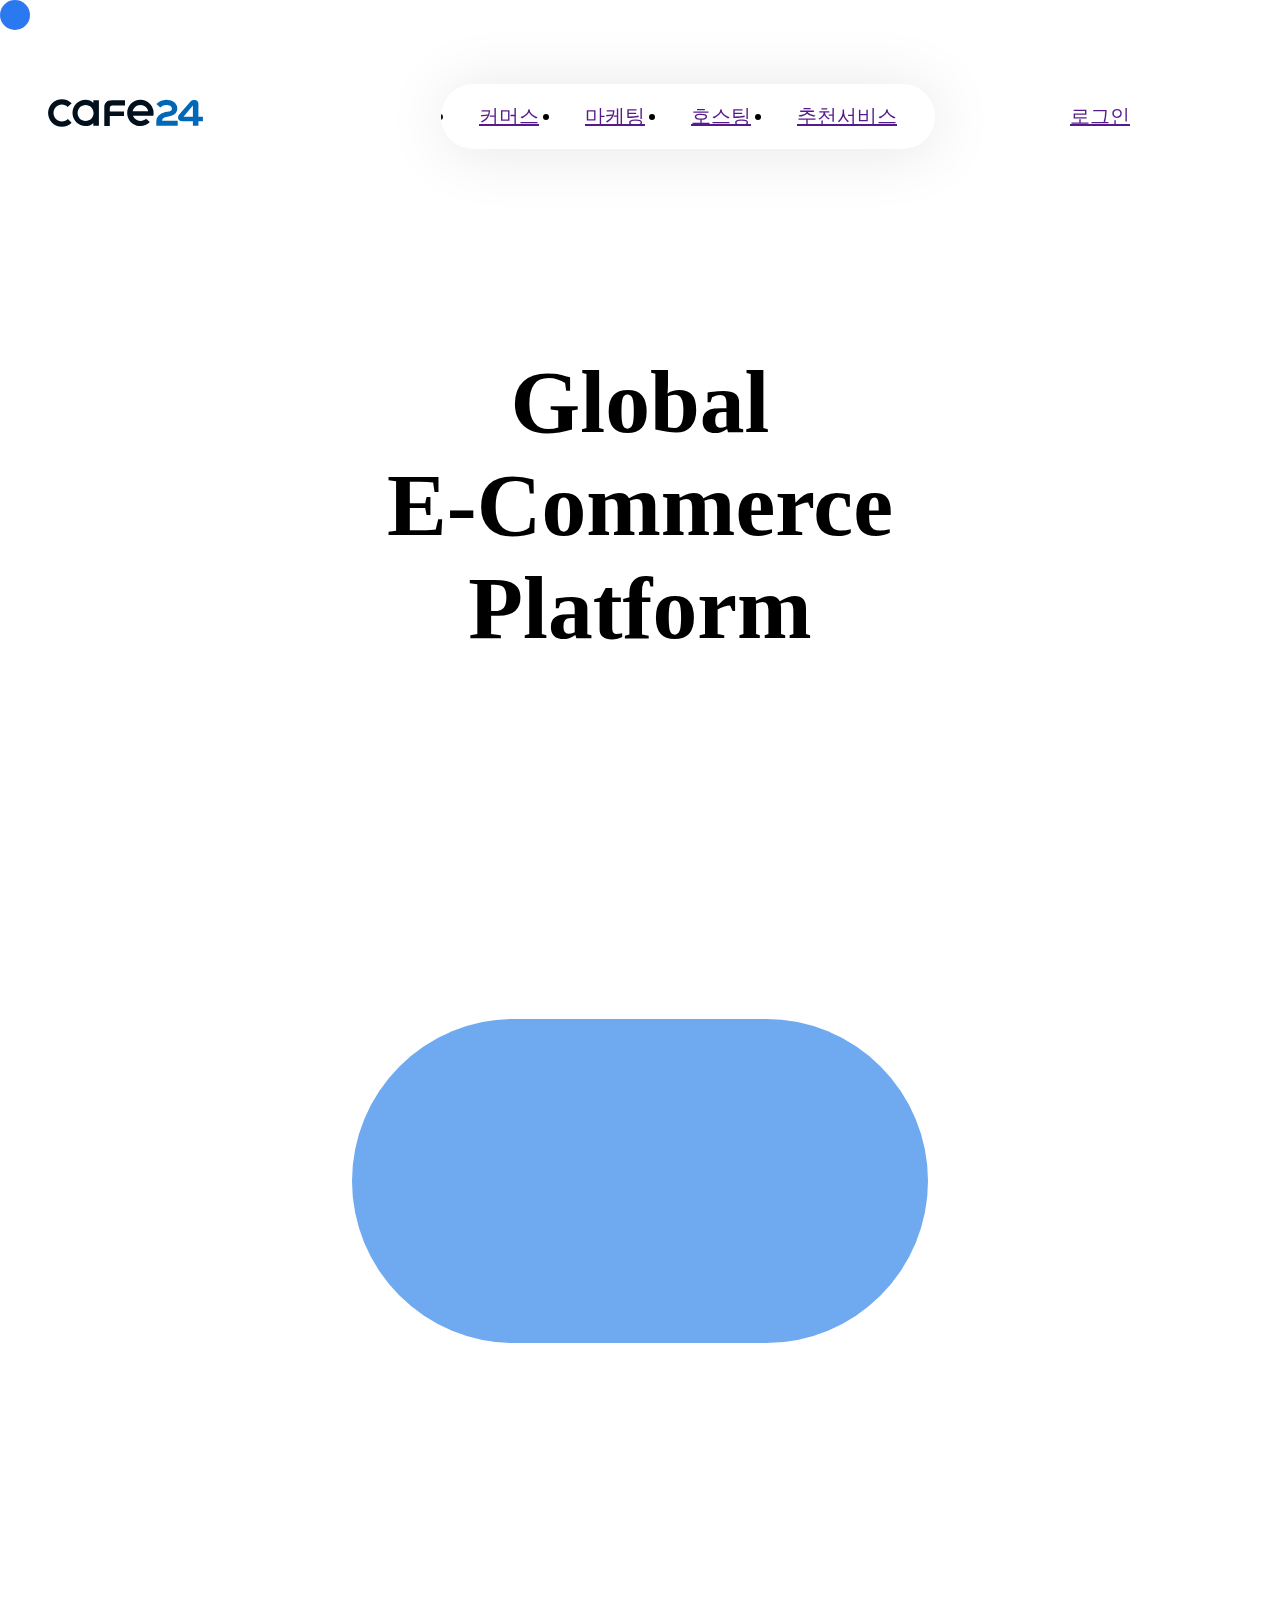
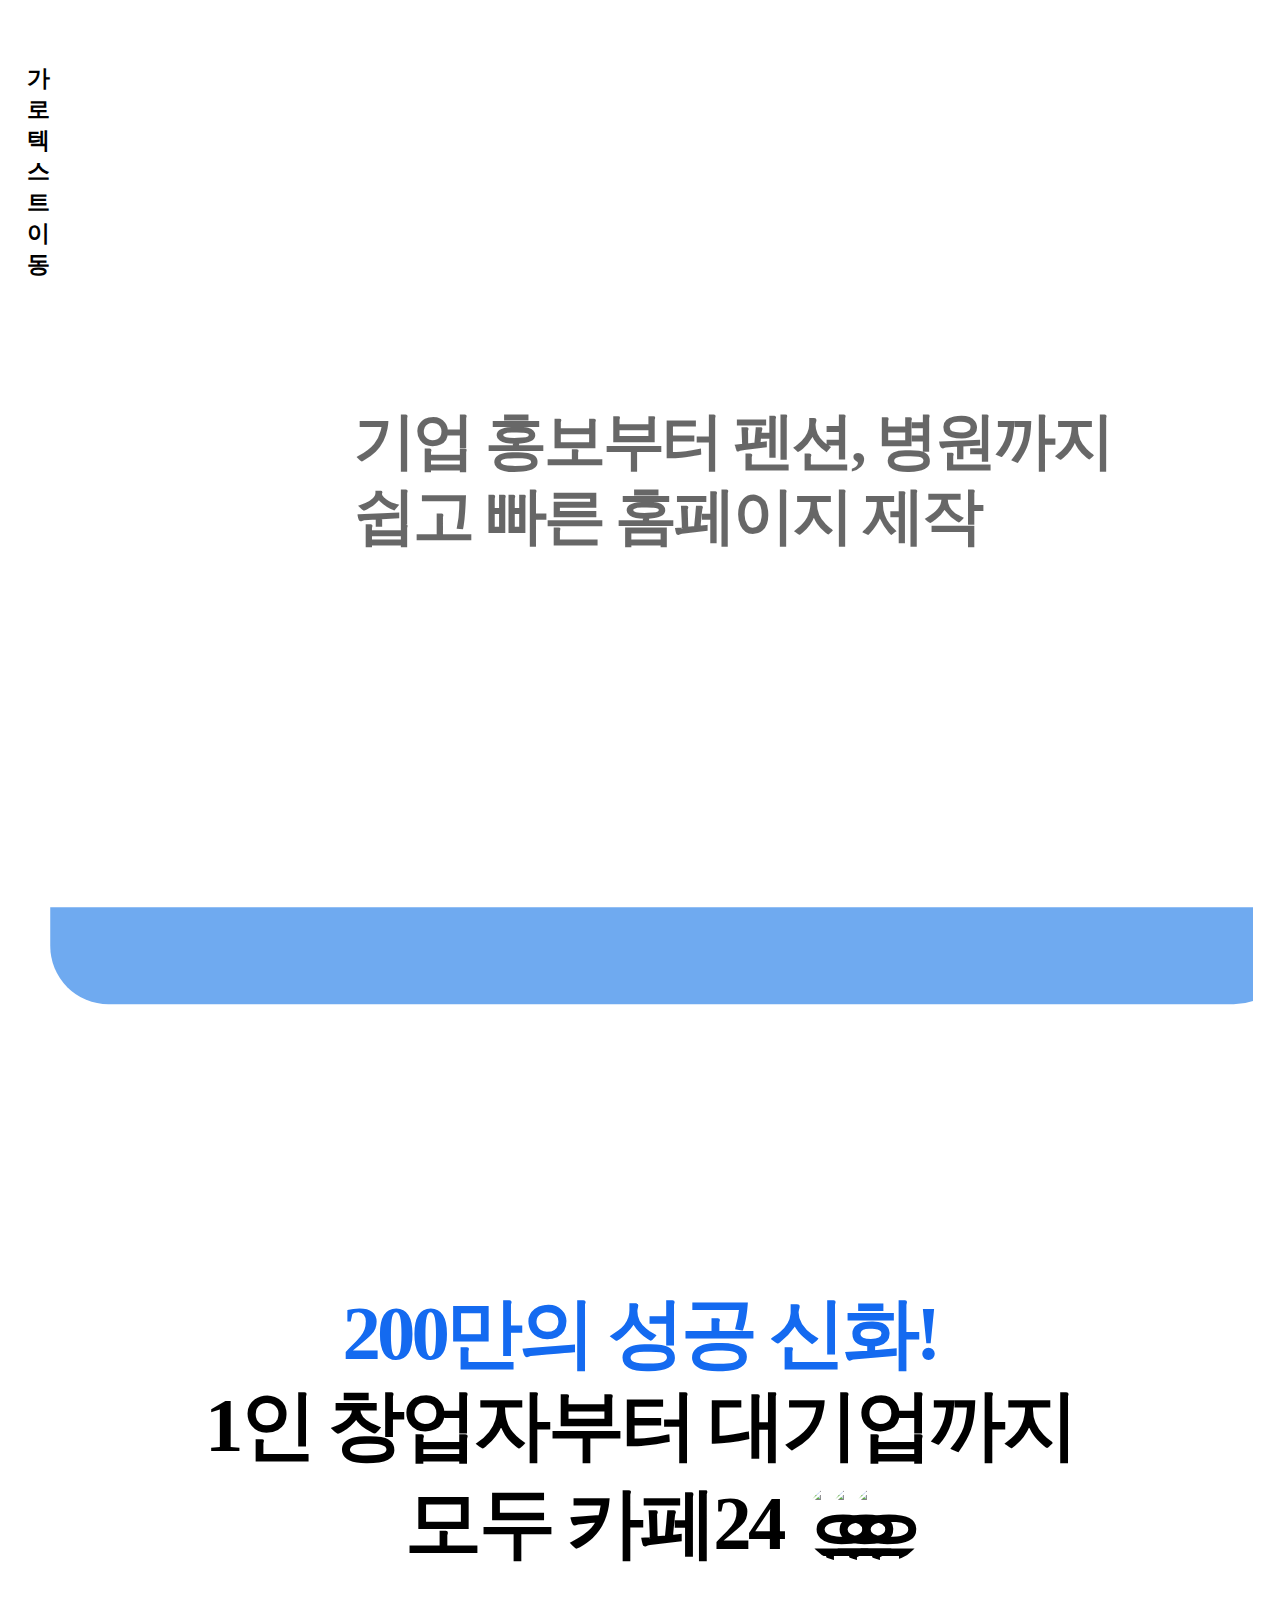
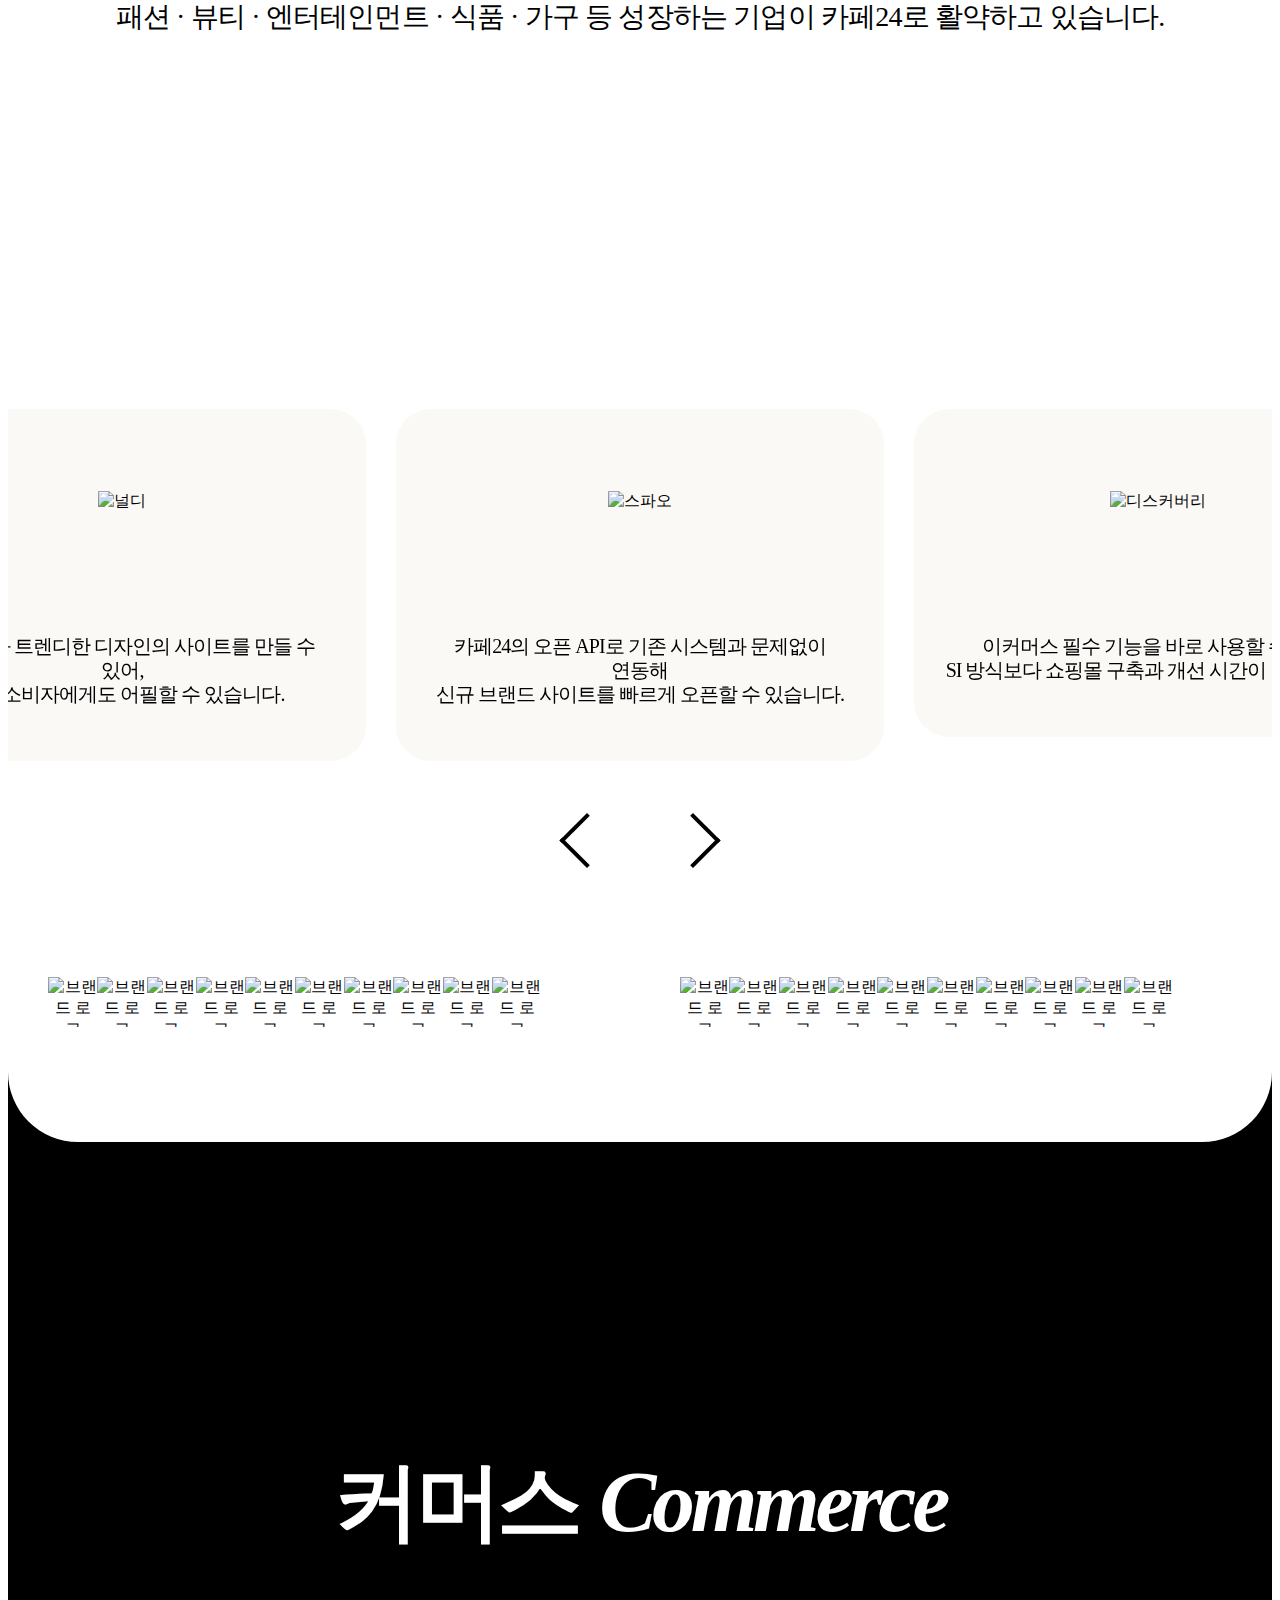
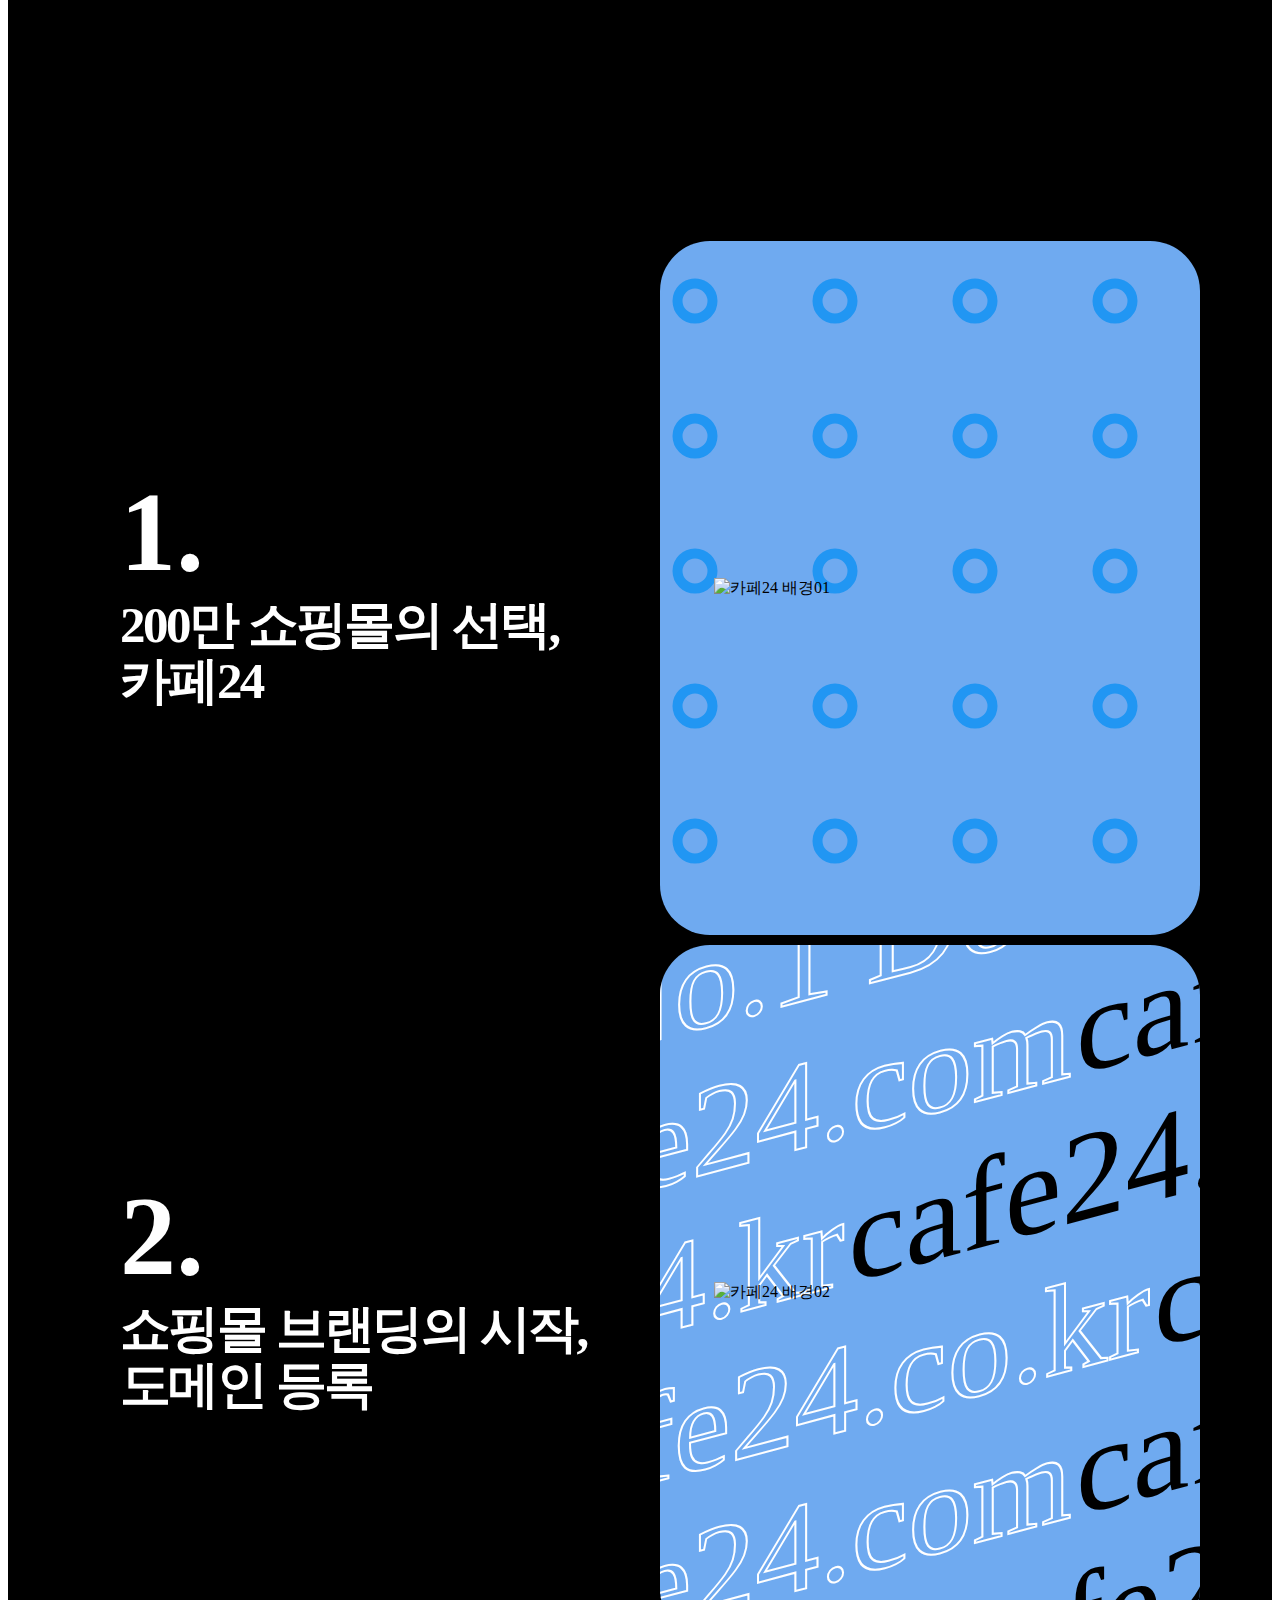
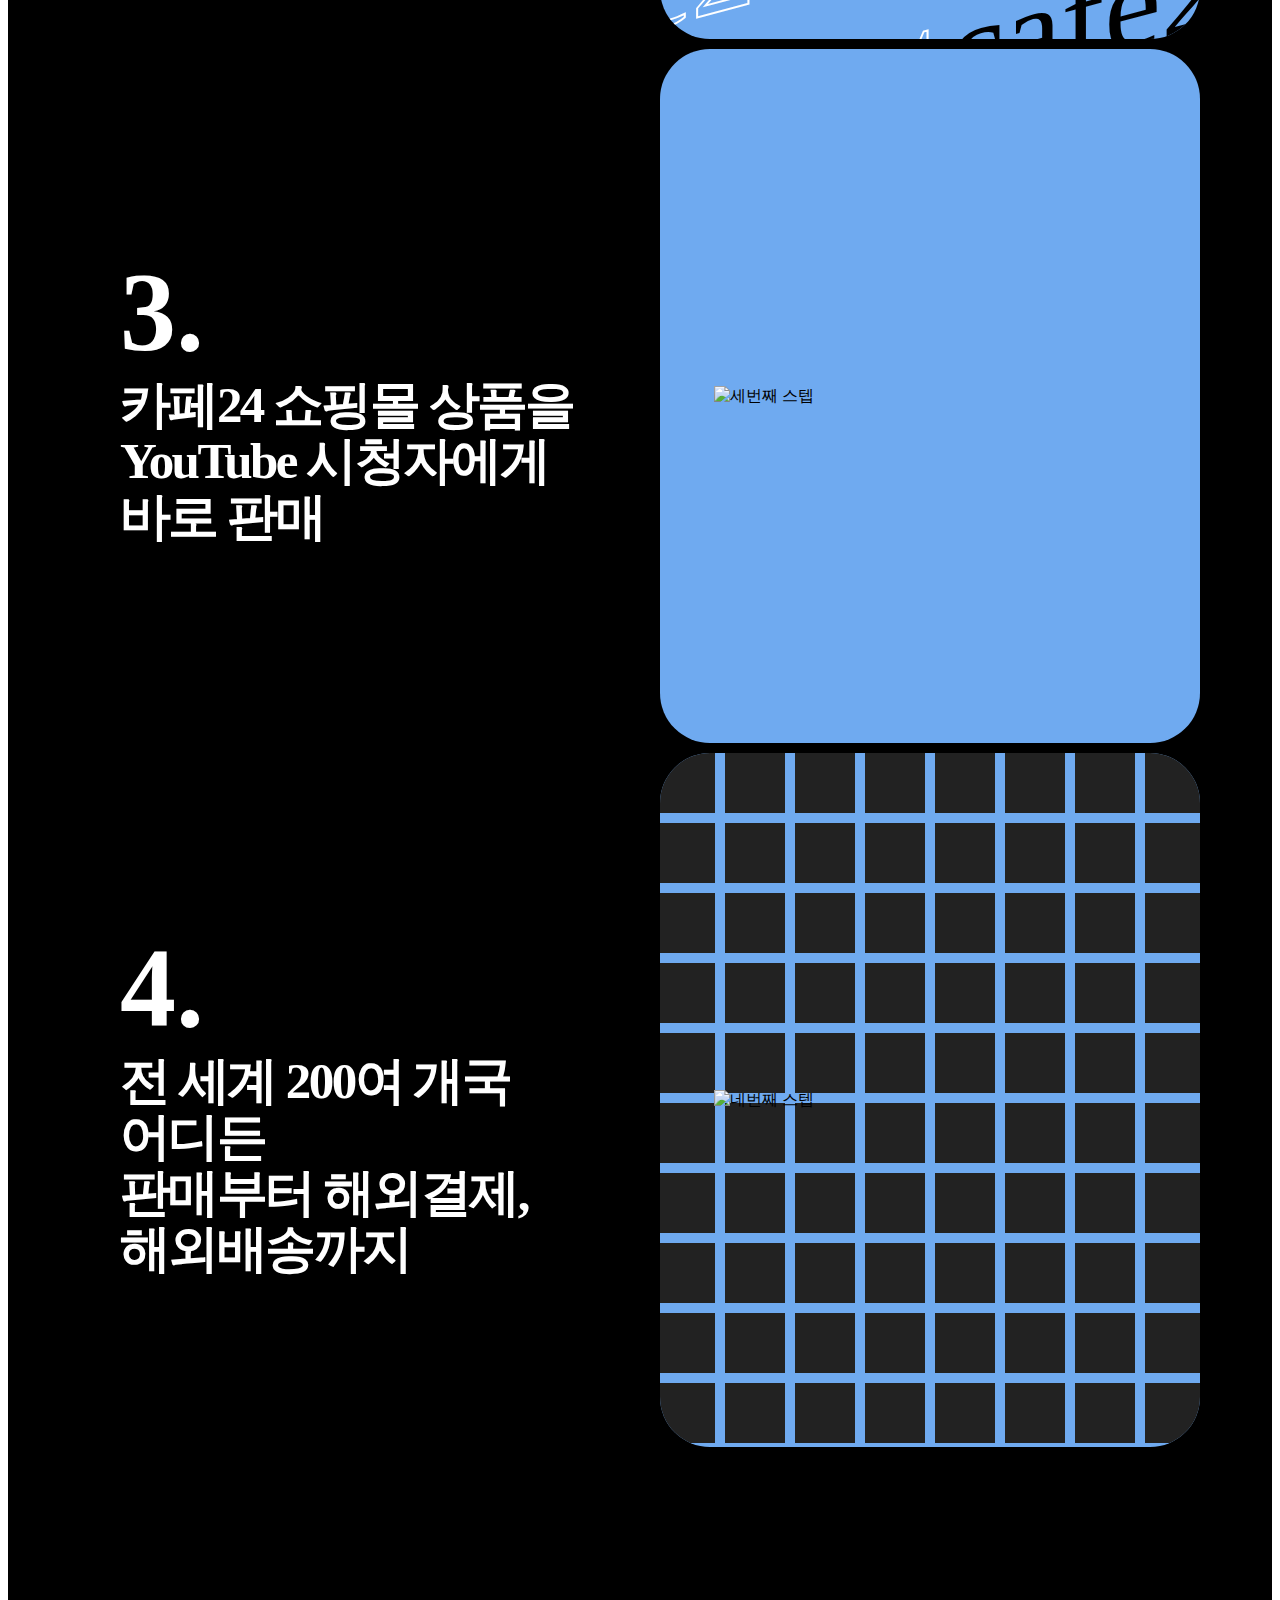
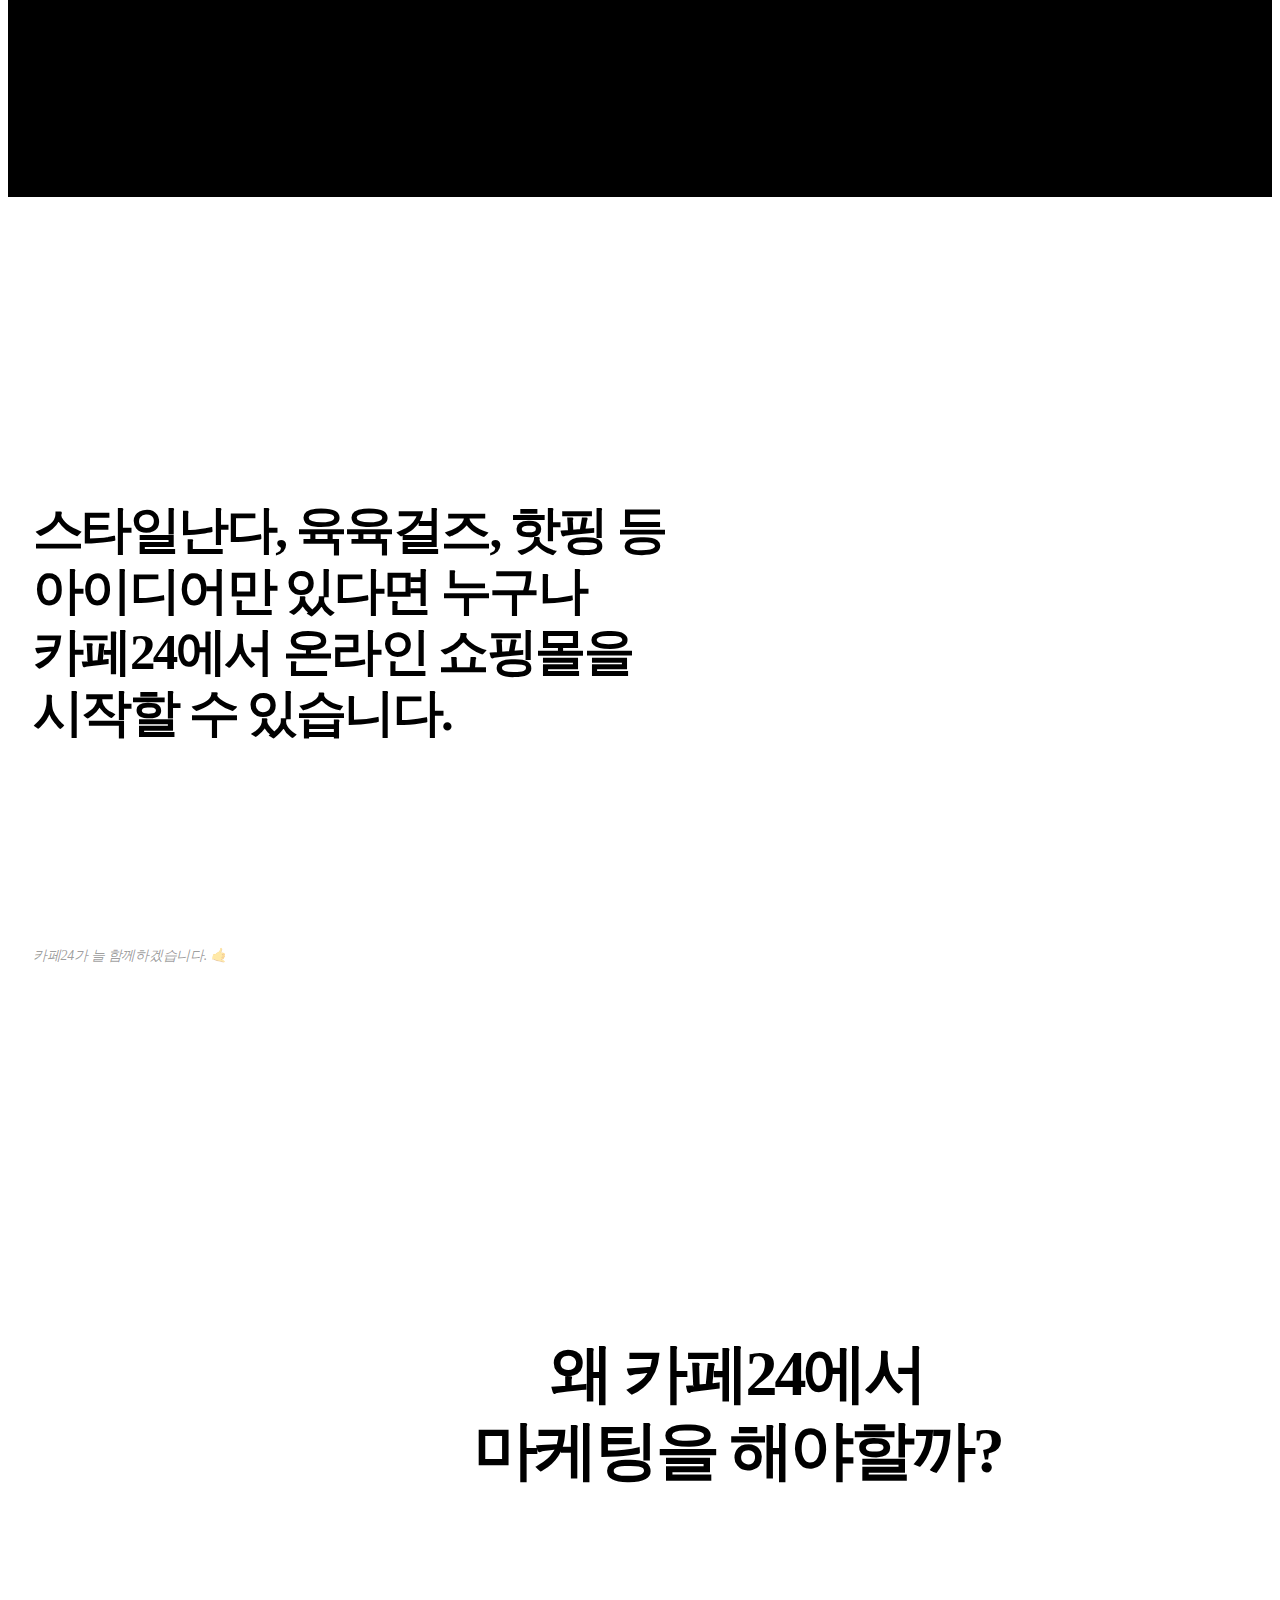
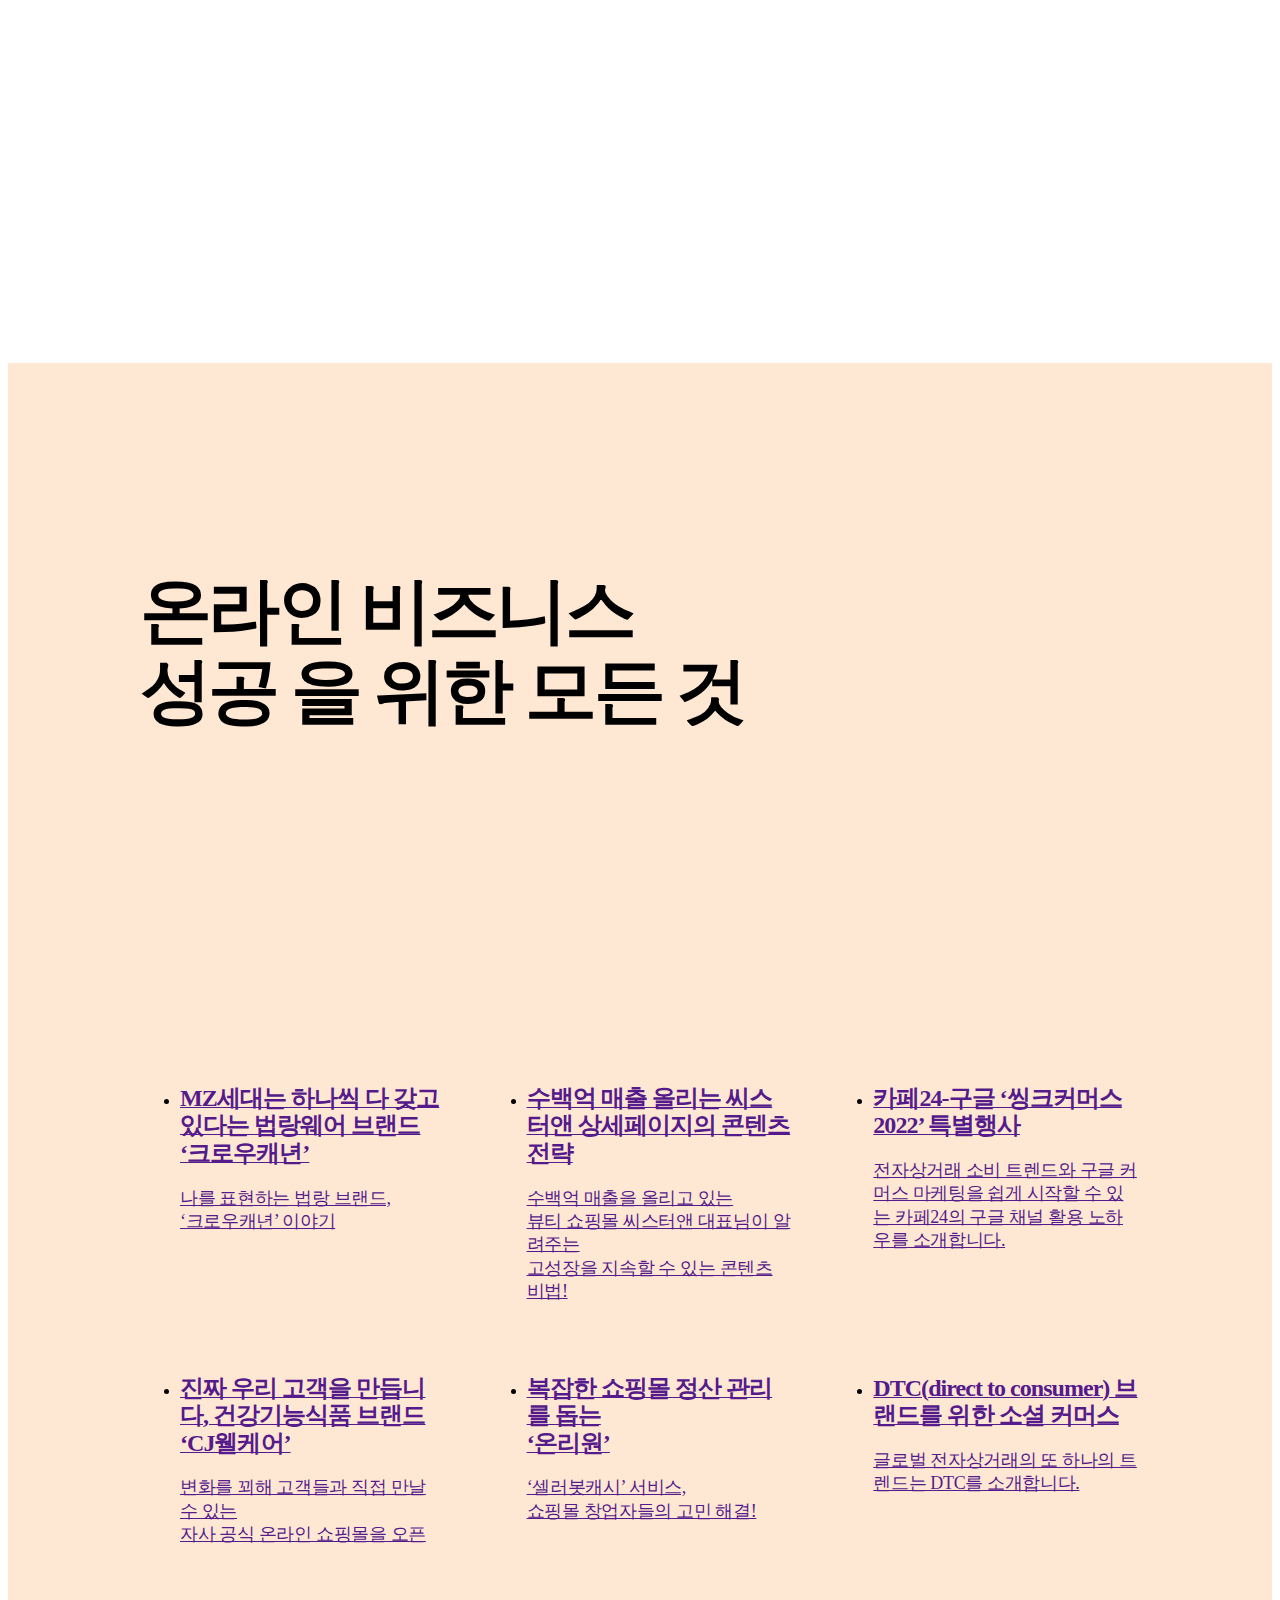
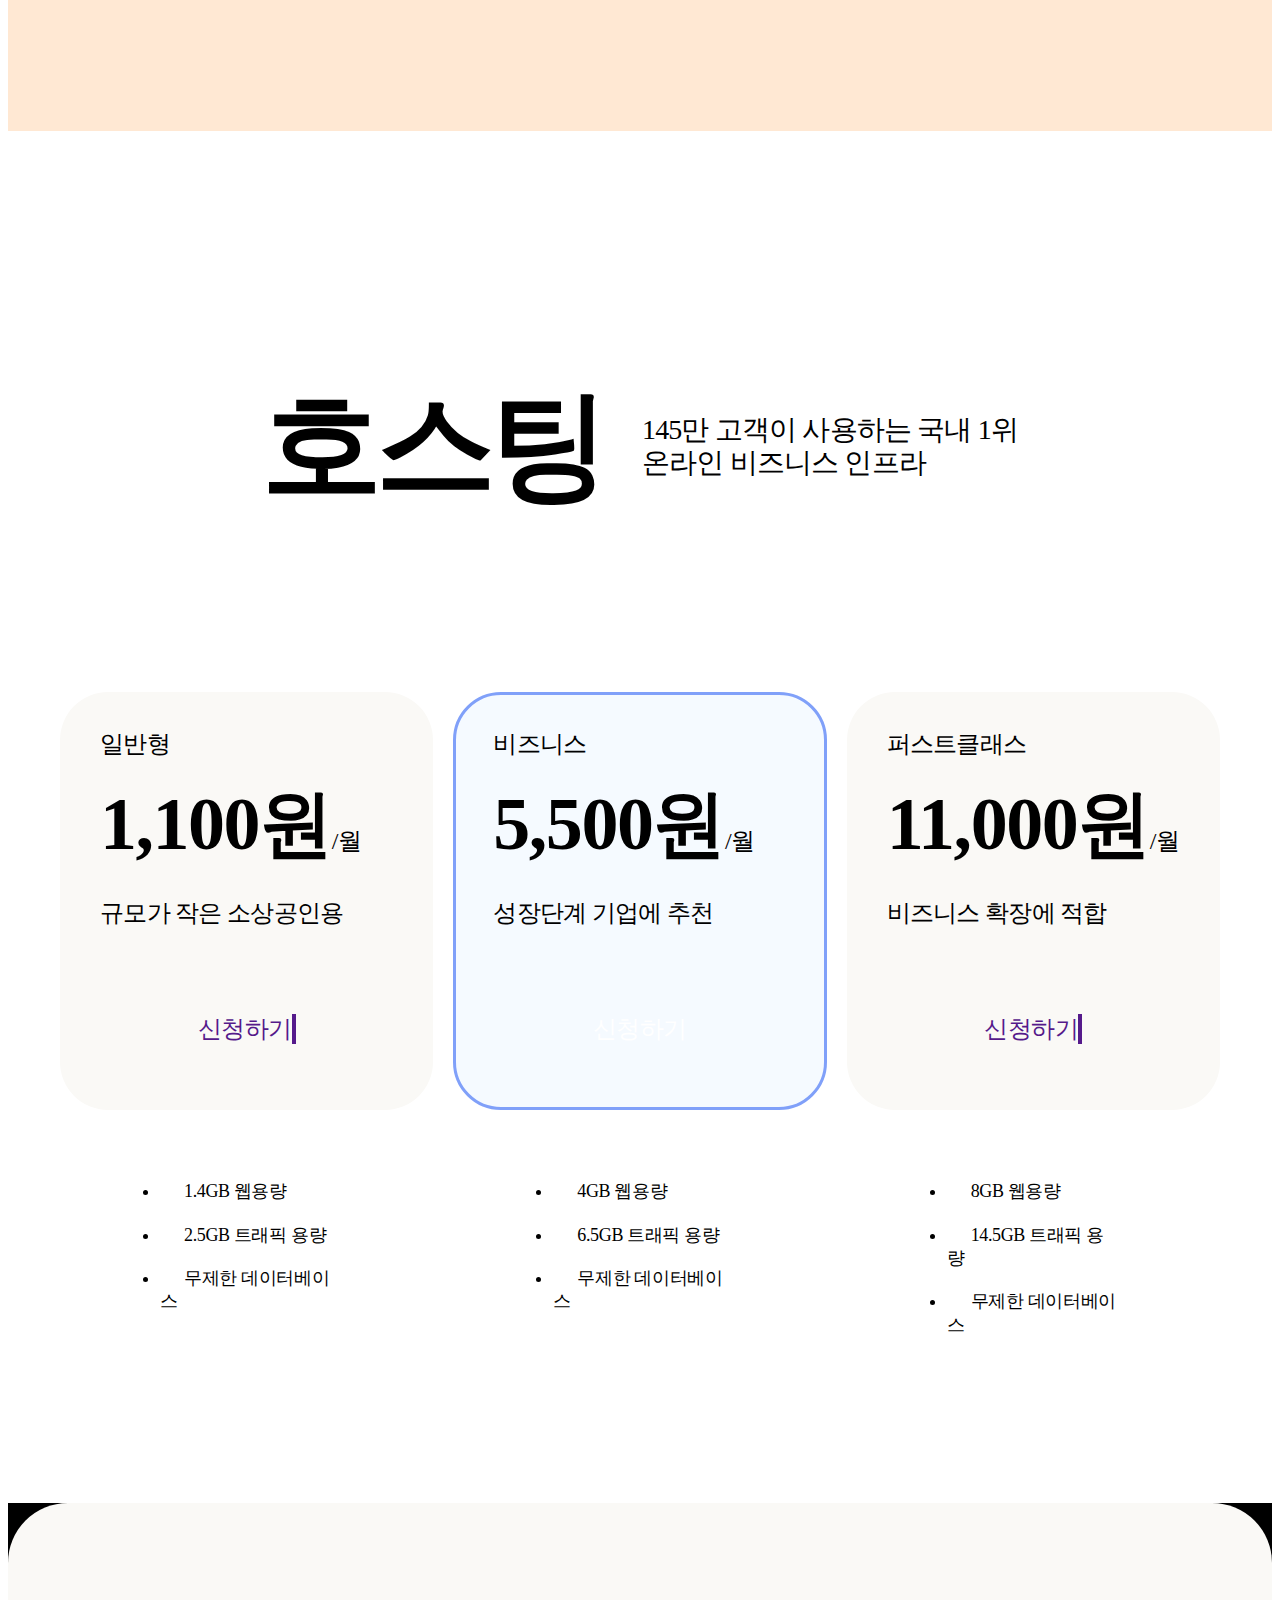
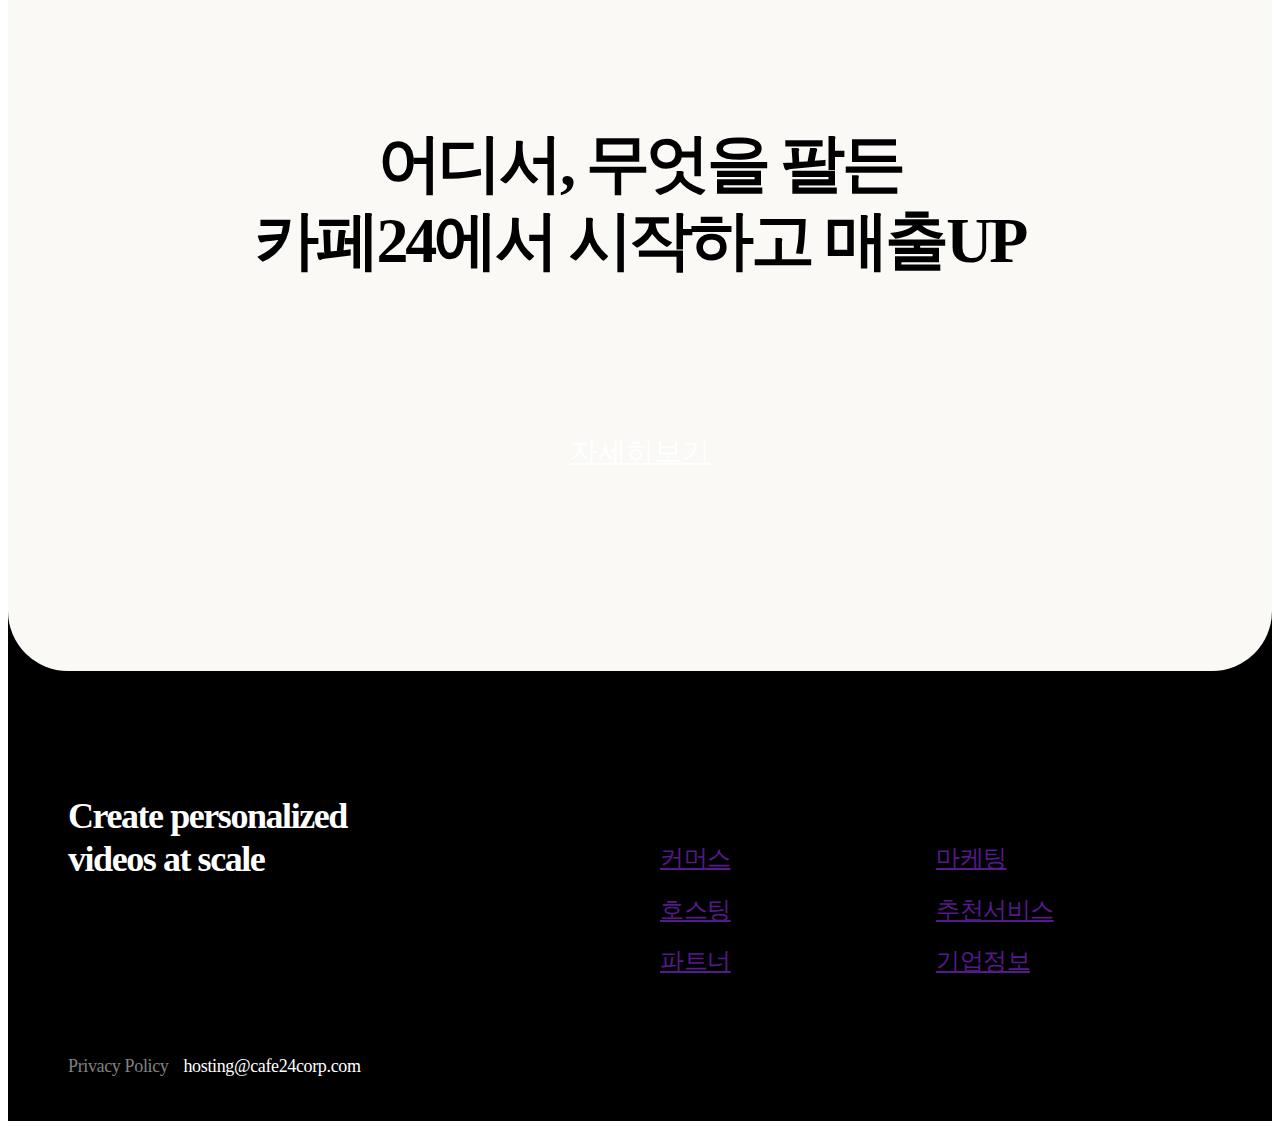
==== cafe24/index.html @ 0aa05c35 "cafe24" ====
<!DOCTYPE html>
<html lang="en">
<head>
  <meta charset="UTF-8">
  <meta name="viewport" content="width=device-width, initial-scale=1.0">
  <title>카페24 리뉴얼</title>
  <link
      rel="stylesheet"
      href="https://cdn.jsdelivr.net/npm/swiper/swiper-bundle.min.css"
    />
  <link rel="stylesheet" href="https://cdnjs.cloudflare.com/ajax/libs/meyer-reset/2.0/reset.min.css">
  <!-- <link rel='stylesheet' href='https://use.typekit.net/skn8ash.css'> -->
  <link rel='stylesheet' href='https://cdn.jsdelivr.net/npm/locomotive-scroll@3.5.4/dist/locomotive-scroll.css'>
  <link rel="stylesheet" href="./assets/css/layout.css">
  <link rel="stylesheet" href="./assets/css/main.css">
  <link rel="stylesheet" href="./assets/css/canvas.css">
</head>
<body>




<header class="header">
  <div class="group-logo">
    <h1 class="logo">
      <a href=""><svg version="1.1" xmlns="http://www.w3.org/2000/svg" xmlns:xlink="http://www.w3.org/1999/xlink" x="0px"
	 y="0px" width="155px" height="28px" viewBox="0 0 155 28" enable-background="new 0 0 155 28" xml:space="preserve">
<path fill="#0068B6" d="M125.2,2.5c2.5,1.5,4.1,4,4.1,6.9c0,1.9-0.7,3.8-2,5.2c-1.5,1.6-3.7,2.1-5.7,2.6c-1.4,0.3-3.1,0.5-4.5,1.1
	c-1.5,0.6-3,1.5-3,3.4l15.6,0v5.1h-21.4v-4.4c0-2.7,1.2-5.2,4-7.1c2-1.4,4.3-2.1,6.7-2.5c2.1-0.4,4.9-0.6,4.9-3.4
	c0-2.7-3.4-3.6-5.7-3.5c-2.7,0.2-4.6,1.2-6,2.7l-3.8-3.5c2-2.4,5.8-4.3,9.8-4.4C120.7,0.8,123.2,1.3,125.2,2.5z"/>
<path fill="#0068B6" d="M131.2,15.6c-0.8,1-1.5,2.4-0.9,4.4c0.5,1.1,1.4,2.3,3.9,2.3h10.7v4.5h5.5v-4.5h4.5v-4.6h-4.5
	c0,0,0-13.1,0-13.1c0-2-1.5-3.4-3.6-3.6c-1.7-0.2-3.6,0.4-4.7,1.9L131.2,15.6z M144.9,6.6v11.1h-9.4L144.9,6.6z"/>
<path fill="#00101D" d="M76,16.9H61.8v10h-5.5l0-18.5c0-4.3,2.6-7.1,7.4-7.1l13.3,0v5.1l-12.4,0c-2.1,0-2.8,1-2.8,3c0,0.4,0,3,0,3
	l14.2,0V16.9z"/>
<path fill="#00101D" d="M105.5,12.3c-0.3-2.8-1.8-5.7-3.7-7.6c-2.4-2.4-5.7-3.9-9.4-3.9c-7.3,0-13.2,5.9-13.2,13.2
	c0,4.7,2.5,8.9,6.3,11.2c2.1,1.3,4.5,1.9,6.9,1.9c3.6,0,7-1.5,9.4-4L98,19.7c-1.4,1.3-3.4,2.2-5.5,2.2c-2.1,0-4.2-0.9-5.7-2.4
	c-0.8-0.8-1.4-1.8-1.8-2.7h20.3C105.3,16.9,105.8,15,105.5,12.3z M84.6,12.3c0.3-1.4,1-2.8,2.1-3.9c2.6-2.6,6.6-3.1,9.6-1.4
	c2.2,1.2,3.5,3.2,3.9,5.3H84.6z"/>
<path fill="#00101D" d="M19.9,19.9l3.7,3.9c-2.5,2.5-5.9,4-9.8,4C6.2,27.8,0.1,21.6,0.1,14c0-7.6,6.2-13.8,13.8-13.8
	c3.8,0,7.3,1.6,9.8,4.1l-4.1,3.6c-1.5-1.4-3.5-2.3-5.7-2.3c-4.6,0-8.4,3.8-8.4,8.4c0,4.6,3.8,8.4,8.4,8.4
	C16.3,22.4,18.4,21.4,19.9,19.9z"/>
<path fill="#00101D" d="M45.3,1.2v2.7c-1.6-2-4.8-3.1-7.6-3.1c-7.3,0-13.2,5.9-13.2,13.2c0,7.2,5.9,13.1,13,13.1
	c2.8,0,5.9-0.8,7.8-3.1v2.8h5.6V1.2H45.3z M37.6,22c-4.4,0-8-3.6-8-8c0-4.4,3.6-8,8-8c4.4,0,8,3.6,8,8C45.6,18.4,42.1,22,37.6,22z"
	/>
</svg></a>
    </h1>
  </div>

  <!--2022-12-19 기존 group-nav 제거-->
  <nav class="gnb">
      <ul class="nav-list">
        <li class="nav-item"><a href="">커머스</a></li>
        <li class="nav-item"><a href="">마케팅</a></li>
        <li class="nav-item"><a href="">호스팅</a></li>
        <li class="nav-item"><a href="">추천서비스</a></li>
      </ul>
  </nav>

  <div class="group-service">
      <a href="" class="login">로그인</a>
      <a href="" class="link-book">
          쇼핑몰 만들기
          <span class="frame">
            <span class="link-circle circle1"></span>
            <span class="link-circle circle2"></span>
            <span class="link-circle circle3"></span>
          </span>
        </a>
  </div>


  <div id="group-mgnb">
    <div class="mgnb-area">
      <ul class="mgnb-list">
        <li><a href="">커머스</a></li>
        <li><a href="">마케팅</a></li>
        <li><a href="">호스팅</a></li>
        <li><a href="">추천서비스</a></li>
      </ul>
      <div class="mgnb-service">
        <a href="" class="m-login">로그인</a>
        <a href="" class="m-make">쇼핑몰 만들기</a>
      </div>
    </div>
    <div class="toggle" onclick="toggle()">
      <span class="blind">메뉴</span>
      <span class="hbg"></span>
    </div>
  </div>


  
</header>
<div class="wrapper">
  <main class="container">
    <section class="sc-visual">
        <h2>
          <span>Global</span>
          <span>E-Commerce</span>
          <span>Platform</span>
        </h2>
        
        <!-- link-book -->
        <a href="" class="link-book">
          쇼핑몰 만들기
          <span class="frame">
            <span class="link-circle circle1"></span>
            <span class="link-circle circle2"></span>
            <span class="link-circle circle3"></span>
          </span>
        </a>

        <div class="video-area">
            <div class="video-wrap">
              <video autoplay="" playsinline="" muted="" loop="" draggable="true">
                <source src="./assets/video/main03.mp4" type="video/webm">
              </video>
            </div>
            <span class="circle"></span>
        </div>

    </section>

    <section class="sc-hori-bmm">
      <h2 class="blind">가로 텍스트 이동</h2>
      <div class="group-bmm">
        <strong class="text1">회원가입만 하면<br> 만들어지는 무료 쇼핑몰</strong>
        <strong class="text2">9개 언어 글로벌 쇼핑몰을<br> 무료로 확장</strong>
        <strong class="text3">더 빠른 매출 상승!<br> 스마트스토어도 카페24에서</strong>
        <strong class="text4">기업 홍보부터 펜션, 병원까지<br>쉽고 빠른 홈페이지 제작</strong>
      </div>
    </section>

    
    <section class="sc-success" data-block>
      
      <div class="matter-area" >
        <h2 data-motion="text" data-start="80%" data-end="100%">
          <span class="point">200만의 성공 신화!</span>
          <span>1인 창업자부터 대기업까지</span>
          <span>모두 카페24
            <span class="title-img">
              <img src="./assets/images/user05.jpg" alt="유저 이미지1">
              <img src="./assets/images/user06.jpg" alt="유저 이미지2">
              <img src="./assets/images/user07.jpg" alt="유저 이미지3">
            </span>
          </span><span class="sub-tit">패션 · 뷰티 · 엔터테인먼트 · 식품 · 가구 등 성장하는 기업이 카페24로 활약하고 있습니다.</span>

        </h2>
        <div class="canvas-box"></div>
      </div>
      <div class="group-slide"><!--슬라이드 나오지 않음-->
        <div class="swiper review-slide">
          <div class="swiper-wrapper">
            <div class="swiper-slide">
              <div class="img-box spao">
                <img src="./assets/images/brand01.svg" alt="스파오">
              </div>
              <p>카페24의 오픈 API로 기존 시스템과 문제없이 연동해<br> 신규 브랜드 사이트를 빠르게 오픈할 수 있습니다.</p>
            </div>
            <div class="swiper-slide ">
              <div class="img-box dcv">
                <img src="./assets/images/brand02.svg" alt="디스커버리">
              </div>
              <p>이커머스 필수 기능을 바로 사용할 수 있어,<br> SI 방식보다 쇼핑몰 구축과 개선 시간이 단축됩니다.</p>
            </div>
            <div class="swiper-slide">
              <div class="img-box snd">
                <img src="./assets/images/brand03.svg" alt="스타일난다">
              </div>
              <p>사업 초기부터 글로벌 브랜드가 된 지금까지,<br> 아낌없이 지원하는 카페24와 함께 합니다.</p>
            </div>
            <div class="swiper-slide">
              <div class="img-box sixsix">
                <img src="./assets/images/brand04.png" alt="육육걸즈">
              </div>
              <p>글로벌로 비즈니스를 확장하며 연 매출 수백억 원 이상으로 성장한 지금도,<br> 카페24와 함께하고 있습니다.</p>
            </div>
            <div class="swiper-slide">
              <div class="img-box andar">
                <img src="./assets/images/brand05.svg" alt="안다르">
              </div>
              <p>카페24와 함께 K 애슬레저 리딩 브랜드로<br> 지속 성장할 수 있습니다.</p>
            </div>
            <div class="swiper-slide">
              <div class="img-box nerdy">
                <img src="./assets/images/brand06.png" alt="널디">
              </div>
              <p>쉬운 UI와 트렌디한 디자인의 사이트를 만들 수 있어,<br> 해외 소비자에게도 어필할 수 있습니다.</p>
            </div>
            
          </div>
        </div>
        <div class="swiper-control">
            <div class="swiper-button-next brand-next"></div>
            <div class="swiper-button-prev brand-prev"></div>
          </div>
  
        <div class="group-slider">
            <ul class="sales-list">
                <li>
                    <img src="./assets/images/logo1.png" alt="브랜드 로고">
                </li>
                <li>
                    <img src="./assets/images/logo2.png" alt="브랜드 로고">
                </li>
                <li>
                    <img src="./assets/images/logo3.png" alt="브랜드 로고">
                </li>
                <li>
                    <img src="./assets/images/logo4.png" alt="브랜드 로고">
                </li>
                <li>
                    <img src="./assets/images/logo5.png" alt="브랜드 로고">
                </li>
                <li>
                    <img src="./assets/images/logo6.png" alt="브랜드 로고">
                </li>
                <li>
                    <img src="./assets/images/logo7.png" alt="브랜드 로고">
                </li>
                <li>
                    <img src="./assets/images/logo8.png" alt="브랜드 로고">
                </li>
                <li>
                    <img src="./assets/images/logo9.png" alt="브랜드 로고">
                </li>
                <li>
                    <img src="./assets/images/logo10.png" alt="브랜드 로고">
                </li>
                <li>
                    <img src="./assets/images/logo11.png" alt="">
                </li>
                <li>
                    <img src="./assets/images/logo12.png" alt="">
                </li>
                
            </ul>
            <ul class="sales-list">
                <li>
                    <img src="./assets/images/logo1.png" alt="브랜드 로고">
                </li>
                <li>
                    <img src="./assets/images/logo2.png" alt="브랜드 로고">
                </li>
                <li>
                    <img src="./assets/images/logo3.png" alt="브랜드 로고">
                </li>
                <li>
                    <img src="./assets/images/logo4.png" alt="브랜드 로고">
                </li>
                <li>
                    <img src="./assets/images/logo5.png" alt="브랜드 로고">
                </li>
                <li>
                    <img src="./assets/images/logo6.png" alt="브랜드 로고">
                </li>
                <li>
                    <img src="./assets/images/logo7.png" alt="브랜드 로고">
                </li>
                <li>
                    <img src="./assets/images/logo8.png" alt="브랜드 로고">
                </li>
                <li>
                    <img src="./assets/images/logo9.png" alt="브랜드 로고">
                </li>
                <li>
                    <img src="./assets/images/logo10.png" alt="브랜드 로고">
                </li>
                <li>
                    <img src="./assets/images/logo11.png" alt="">
                </li>
                <li>
                    <img src="./assets/images/logo12.png" alt="">
                </li>
                
            </ul>
        </div>
      </div>

    </section>
    <section class="sc-comm" data-background="black">
      <h2 data-motion="text" data-start="85%" data-end="100%">
        <span>커머스 <em class="deco">Commerce</em></span>
      </h2>
      <ul class="comm-list">
        <li class="comm-item select">
          <div class="title-area" data-motion="text" data-start="60%" data-end="100%">
            <strong>1.</strong>
            <span>200만 쇼핑몰의 선택,</span>
            <span class="effect-circle">카페24</span>
          </div>
          <div class="img-area">
            <div class="effect01-wrap">
              <div class="ring"></div>
              <div class="ring"></div>
              <div class="ring"></div>
              <div class="ring"></div>
              <div class="ring"></div>
              <div class="ring"></div>
              <div class="ring"></div>
              <div class="ring"></div>
              <div class="ring"></div>
              <div class="ring"></div>
              <div class="ring"></div>
              <div class="ring"></div>
              <div class="ring"></div>
              <div class="ring"></div>
              <div class="ring"></div>
              <div class="ring"></div>
              <div class="ring"></div>
              <div class="ring"></div>
              <div class="ring"></div>
              <div class="ring"></div>
              <div class="ring"></div>
              <div class="ring"></div>
              <div class="ring"></div>
              <div class="ring"></div>
              <div class="ring"></div>
              <div class="ring"></div>
              <div class="ring"></div>
              <div class="ring"></div>
              <div class="ring"></div>
              <div class="ring"></div>
              <div class="ring"></div>
              <div class="ring"></div>
              <div class="ring"></div>
              <div class="ring"></div>
              <div class="ring"></div>
          
            </div>
            <div class="img-wrap">
              <img src="./assets/images/step01.svg" alt="카페24 배경01">
              <div class="video-box">
                <video autoplay="" playsinline="" muted="" loop="" draggable="true">
                <source src="./assets/video/comm01.mp4" type="video/webm">
              </div>
              
            </div>
          </div>
        </li>
        <li class="comm-item domain">
            <div class="title-area" data-motion="text" data-start="60%" data-end="100%">
              <strong>2.</strong>
              <span>쇼핑몰 브랜딩의 시작,</span>
              <span>도메인 등록</span>
            </div>
            <div class="img-area">
              <div class="effect02-wrap">
                    <div class="line">
                            <div class="span-wrap">
                                <span class="span-slow">is pleasure.</span>
                                <span class="span-slow">is pleasure.</span>
                                <span class="span-slow">is pleasure.</span>
                            </div>
                            <div class="span-wrap">
                                <span class="span-fast">No.1 Domain</span>
                                <span class="span-fast">No.1 Domain</span>
                                <span class="span-fast">No.1 Domain</span>
                            </div>
                    </div>
                    <div class="line">
                            <div class="span-wrap">
                                <span class="span-slow">cafe24.com</span>
                                <span class="span-slow">cafe24.com</span>
                                <span class="span-slow">cafe24.com</span>
                            </div>
                            <div class="span-wrap">
                                <span class="span-fast">cafe24.kr</span>
                                <span class="span-fast">cafe24.kr</span>
                                <span class="span-fast">cafe24.kr</span>
                            </div>
                    </div>
                    <div class="line">
                            <div class="span-wrap">
                                <span class="span-slow">cafe24.co.kr</span>
                                <span class="span-slow">cafe24.co.kr</span>
                                <span class="span-slow">cafe24.co.kr</span>
                            </div>
                            <div class="span-wrap">
                                <span class="span-fast">cafe24.com</span>
                                <span class="span-fast">cafe24.com</span>
                                <span class="span-fast">cafe24.com</span>
                            </div>
                    </div>
                    <div class="line">
                            <div class="span-wrap">
                                <span class="span-slow">cafe24.net</span>
                                <span class="span-slow">cafe24.net</span>
                                <span class="span-slow">cafe24.net</span>
                            </div>
                            <div class="span-wrap">
                                <span class="span-fast">cafe24.com</span>
                                <span class="span-fast">cafe24.com</span>
                                <span class="span-fast">cafe24.com</span>
                            </div>
                    </div>

                    
                </div>
              <div class="img-wrap">
              <img src="./assets/images/step02.svg" alt="카페24 배경02">
              <div class="video-box">
                <video autoplay="" playsinline="" muted="" loop="" draggable="true">
                <source src="./assets/video/comm02.mp4" type="video/webm">
              </div>
            </div>
            </div>
            

        </li>
        <li class="comm-item youtube">
            
            <div class="title-area" data-motion="text" data-start="60%" data-end="100%">
              <strong>3.</strong>
              <span>카페24 쇼핑몰 상품을</span>
              <span>YouTube 시청자에게 </span>
              <span>바로 판매</span>
            </div>
            <div class="img-area">
              <div class="effect03-wrap">
                  <div class="youtube-play"></div>
                  <div class="youtube-play"></div>
                  <div class="youtube-play"></div>
                  <div class="youtube-play"></div>
                  <div class="youtube-play"></div>
                  <div class="youtube-play"></div>
                  <div class="youtube-play"></div>
                  <div class="youtube-play"></div>
                  <div class="youtube-play"></div>
                  <div class="youtube-play"></div>
                  <div class="youtube-play"></div>
                  <div class="youtube-play"></div>
                  <div class="youtube-play"></div>
                  <div class="youtube-play"></div>
                  <div class="youtube-play"></div>
                  <div class="youtube-play"></div>
                  <div class="youtube-play"></div>
                  <div class="youtube-play"></div>
                  <div class="youtube-play"></div>
                  <div class="youtube-play"></div>
                  <div class="youtube-play"></div>
                  <div class="youtube-play"></div>
                  <div class="youtube-play"></div>
                  <div class="youtube-play"></div>
                  <div class="youtube-play"></div>
                  <div class="youtube-play"></div>
                  <div class="youtube-play"></div>
                  <div class="youtube-play"></div>
                  <div class="youtube-play"></div>
                  <div class="youtube-play"></div>
                  <div class="youtube-play"></div>
                  <div class="youtube-play"></div>
                  <div class="youtube-play"></div>
                  <div class="youtube-play"></div>
                  <div class="youtube-play"></div>
                  <div class="youtube-play"></div>
                  <div class="youtube-play"></div>
                  <div class="youtube-play"></div>
                  <div class="youtube-play"></div>
              
              </div>
              <div class="img-wrap">
                <img src="./assets/images/step03.svg" alt="세번째 스텝">
                <div class="video-box">
                  <video autoplay="" playsinline="" muted="" loop="" draggable="true">
                  <source src="./assets/video/comm03-1.mp4" type="video/webm">
                </div>
              </div>
            </div>
        </li>
        <li class="comm-item overseas">
            <div class="title-area" data-motion="text" data-start="60%" data-end="100%">
              <strong>4.</strong>
              <span>전 세계 200여 개국 어디든</span>
              <span>판매부터 해외결제,</span>
              <span>해외배송까지</span>
            </div>
            <div class="img-area">
              <div class="effect04-wrap">
                <i style="--i:1;"></i>
                <i style="--i:12;"></i>
                <i style="--i:8;"></i>
                <i style="--i:6;"></i>
                <i style="--i:4;"></i>
                <i style="--i:18;"></i>
                <i style="--i:5;"></i>
                <i style="--i:23;"></i>
                <i style="--i:11;"></i>
                <i style="--i:14;"></i>
                <i style="--i:22;"></i>
                <i style="--i:3;"></i>
                <i style="--i:27;"></i>
                <i style="--i:21;"></i>
                <i style="--i:15;"></i>
                <i style="--i:16;"></i>
                <i style="--i:2;"></i>
                <i style="--i:22;"></i>
                <i style="--i:7;"></i>
                <i style="--i:21;"></i>
                <i style="--i:10;"></i>
                <i style="--i:20;"></i>
                <i style="--i:1;"></i>
                <i style="--i:12;"></i>
                <i style="--i:8;"></i>
                <i style="--i:6;"></i>
                <i style="--i:4;"></i>
                <i style="--i:18;"></i>
                <i style="--i:5;"></i>
                <i style="--i:23;"></i>
                <i style="--i:11;"></i>
                <i style="--i:14;"></i>
                <i style="--i:22;"></i>
                <i style="--i:3;"></i>
                <i style="--i:27;"></i>
                <i style="--i:21;"></i>
                <i style="--i:15;"></i>
                <i style="--i:16;"></i>
                <i style="--i:2;"></i>
                <i style="--i:22;"></i>
                <i style="--i:7;"></i>
                <i style="--i:21;"></i>
                <i style="--i:10;"></i>
                <i style="--i:20;"></i>
                <i style="--i:1;"></i>
                <i style="--i:12;"></i>
                <i style="--i:8;"></i>
                <i style="--i:6;"></i>
                <i style="--i:4;"></i>
                <i style="--i:18;"></i>
                <i style="--i:5;"></i>
                <i style="--i:23;"></i>
                <i style="--i:11;"></i>
                <i style="--i:14;"></i>
                <i style="--i:22;"></i>
                <i style="--i:3;"></i>
                <i style="--i:27;"></i>
                <i style="--i:21;"></i>
                <i style="--i:15;"></i>
                <i style="--i:16;"></i>
                <i style="--i:2;"></i>
                <i style="--i:22;"></i>
                <i style="--i:7;"></i>
                <i style="--i:21;"></i>
                <i style="--i:10;"></i>
                <i style="--i:20;"></i>
                <i style="--i:1;"></i>
                <i style="--i:12;"></i>
                <i style="--i:8;"></i>
                <i style="--i:6;"></i>
                <i style="--i:4;"></i>
                <i style="--i:18;"></i>
                <i style="--i:5;"></i>
                <i style="--i:23;"></i>
                <i style="--i:11;"></i>
                <i style="--i:14;"></i>
                <i style="--i:22;"></i>
                <i style="--i:3;"></i>
                <i style="--i:27;"></i>
                <i style="--i:21;"></i>
                <i style="--i:15;"></i>
                <i style="--i:16;"></i>
                <i style="--i:2;"></i>
                <i style="--i:22;"></i>
                <i style="--i:7;"></i>
                <i style="--i:21;"></i>
                <i style="--i:10;"></i>
                <i style="--i:20;"></i>
                <i style="--i:1;"></i>
                <i style="--i:12;"></i>
                <i style="--i:8;"></i>
                <i style="--i:6;"></i>
                <i style="--i:4;"></i>
                <i style="--i:18;"></i>
                <i style="--i:5;"></i>
                <i style="--i:23;"></i>
                <i style="--i:11;"></i>
                <i style="--i:14;"></i>
                <i style="--i:22;"></i>
                <i style="--i:3;"></i>
                <i style="--i:27;"></i>
                <i style="--i:21;"></i>
                <i style="--i:15;"></i>
                <i style="--i:16;"></i>
                <i style="--i:2;"></i>
                <i style="--i:22;"></i>
                <i style="--i:7;"></i>
                <i style="--i:21;"></i>
                <i style="--i:10;"></i>
                <i style="--i:20;"></i>
                <i style="--i:1;"></i>
                <i style="--i:12;"></i>
                <i style="--i:8;"></i>
                <i style="--i:6;"></i>
                <i style="--i:4;"></i>
                <i style="--i:18;"></i>
                <i style="--i:5;"></i>
                <i style="--i:23;"></i>
                <i style="--i:11;"></i>
                <i style="--i:14;"></i>
                <i style="--i:22;"></i>
                <i style="--i:3;"></i>
                <i style="--i:27;"></i>
                <i style="--i:21;"></i>
                <i style="--i:15;"></i>
                <i style="--i:16;"></i>
                <i style="--i:2;"></i>
                <i style="--i:22;"></i>
                <i style="--i:7;"></i>
                <i style="--i:21;"></i>
                <i style="--i:10;"></i>
                <i style="--i:20;"></i>
                <i style="--i:1;"></i>
                <i style="--i:12;"></i>
                <i style="--i:8;"></i>
                <i style="--i:6;"></i>
                <i style="--i:4;"></i>
                <i style="--i:18;"></i>
                <i style="--i:5;"></i>
                <i style="--i:23;"></i>
                <i style="--i:11;"></i>
                <i style="--i:14;"></i>
                <i style="--i:22;"></i>
                <i style="--i:3;"></i>
                <i style="--i:27;"></i>
                <i style="--i:21;"></i>
                <i style="--i:15;"></i>
                <i style="--i:16;"></i>
                <i style="--i:2;"></i>
                <i style="--i:22;"></i>
                <i style="--i:7;"></i>
                <i style="--i:21;"></i>
                <i style="--i:10;"></i>
                <i style="--i:20;"></i>
              </div>
              <div class="img-wrap">
                <img src="./assets/images/step04.svg" alt="네번째 스텝">
                <div class="video-box">
                  <video autoplay="" playsinline="" muted="" loop="" draggable="true">
                  <source src="./assets/video/comm04.mp4" type="video/webm">
                </div>
              </div>
            </div>
        </li>
      </ul>
    </section>
    <section class="sc-meetings">
      <div class="inner">
        <div class="title-area">
            <h2 data-motion="text" data-start="100%" data-end="100%">
              <span>스타일난다, 육육걸즈, 핫핑 등</span>
            <span class="deco">아이디어만 있다면 누구나 </span> 
            <span>카페24에서 온라인 쇼핑몰을</span>
            <span>시작할 수 있습니다. </span>
            </h2>

          <a href="" class="link-book">
            쇼핑몰 만들기
            <span class="frame">
              <span class="link-circle circle1"></span>
              <span class="link-circle circle2"></span>
              <span class="link-circle circle3"></span>
            </span>
          </a>
          <em>카페24가 늘 함께하겠습니다. 🤙</em>
        </div>
      </div>
    </section>

    <section class="sc-hori-why">
      <div class="group-why">
        <h2 data-motion="text" data-start="80%" data-end="100%">
          <span>왜 카페24에서</span>
          <span><span class="deco">마케팅</span>을 해야할까?</span>
        </h2>
        <div class="horizontal-area area01">
          <div class="img-wrap">
            <img src="./assets/images/marketing01.jpg" alt="">
          </div>
          <strong>
            내 쇼핑몰에 맞는<br>
            최고의 광고 전략<br>
            카페24 마케팅센터에서
          </strong>
          <p>명확한 목표 설정, 차별화 전략 수립, 정확한 타깃화, 세밀한 성과 측정까지!
          <br>성공 마케팅은 카페24 마케팅센터에서 이뤄집니다.</p>
        </div>
        <div class="horizontal-area area02">
          <div class="img-wrap">
            <img src="./assets/images/marketing02.jpg" alt="">
          </div>
          <strong>
            전 세계에 있는 모든<br>
            강력한 마케팅 채널을<br>
            카페24에서
          </strong>
          <p>구글, 페이스북, 인스타그램, 유튜브 등 전 세계 강력한 파트너십을 갖춘<br> 카페24와 함께 글로벌 진출에 성공하세요.</p>
        </div>
        <div class="horizontal-area area03">
          <div class="img-wrap">
            <img src="./assets/images/marketing03.jpg" alt="">
          </div>
          <strong>
          빅데이터 기반<br>
          광고마케팅 전략 설정을<br>
          카페24와 함께
          </strong>
          <p>200만 성공 쇼핑몰의 전자상거래 빅데이터를 기반으로<br> 최첨단 광고마케팅을 진행할 수 있습니다.</p>
        </div>
      </div>
    </section>
    <section class="sc-busi">
        <div class="inner2">
          <h2>
            <span>온라인 <span class="deco">비즈니스 </span></span>
            <span><span class="deco">성공</span> 을 위한 모든 것</span>
          </h2>
          <div class="video-wrap">
            <video autoplay="" playsinline="" muted="" loop="" draggable="true">
                <source src="./assets/video/main02.mp4" type="video/webm">
              </video>
          </div>
          <ul class="busi-list">
            <li class="busi-item">
              <a href="">
                <strong>MZ세대는 하나씩 다 갖고 있다는 법랑웨어 브랜드 ‘크로우캐년’</strong>
                <p>나를 표현하는 법랑 브랜드,<br> ‘크로우캐년’ 이야기</p>
              </a>
            </li>
            <li class="busi-item">
              <a href="">
                <strong>수백억 매출 올리는 씨스터앤 상세페이지의 콘텐츠 전략</strong>
                <p>수백억 매출을 올리고 있는<br> 뷰티 쇼핑몰 씨스터앤 대표님이 알려주는<br> 고성장을 지속할 수 있는 콘텐츠 비법!</p>
              </a>
            </li>
            <li class="busi-item">
              <a href="">
                <strong>카페24-구글 ‘씽크커머스 2022’ 특별행사</strong>
                <p>전자상거래 소비 트렌드와 구글 커머스 마케팅을 쉽게 시작할 수 있는 카페24의 구글 채널 활용 노하우를 소개합니다.</p>
              </a>
            </li>
            <li class="busi-item">
              <a href="">
                <strong>진짜 우리 고객을 만듭니다, 건강기능식품 브랜드 ‘CJ웰케어’</strong>
                <p>변화를 꾀해 고객들과 직접 만날 수 있는<br> 자사 공식 온라인 쇼핑몰을 오픈</p>
              </a>
            </li>
            <li class="busi-item">
              <a href="">
                <strong>복잡한 쇼핑몰 정산 관리를 돕는 <br>‘온리원’</strong>
                <p>‘셀러봇캐시’ 서비스,<br> 쇼핑몰 창업자들의 고민 해결!</p>
              </a>
            </li>
            <li class="busi-item">
              <a href="">
                <strong>DTC(direct to consumer) 브랜드를 위한 소셜 커머스</strong>
                <p>글로벌 전자상거래의 또 하나의 트렌드는 DTC를 소개합니다.</p>
              </a>
            </li>
          </ul>
        </div>
    </section>
    
    <section class="sc-hosting">
      <div class="title-area">
        <h2>
          <span>호스팅</span>
        </h2>
        <div class="video-wrap">
            <p>145만 고객이 사용하는 국내 1위<br>
                온라인 비즈니스 인프라
            </p>
        </div>
      </div>
      <div class="price-area">
        <div class="price-wrap">
          <div class="price-box  free">
            <span>일반형</span>
            <strong>1,100원<span>/월</span></strong>
            <p>규모가 작은 소상공인용</p>
            <a href="" class="price-btn link-book">
              신청하기
              <span class="frame"></span>
            </a>
          </div>
          <ul class="price-list">
            <li class="price-item"><span>1.4GB 웹용량</span></li>
            <li class="price-item"><span>2.5GB 트래픽 용량</span></li>
            <li class="price-item"><span>무제한 데이터베이스</span></li>
          </ul>
        </div>
        <div class="price-wrap">
          <div class="price-box  enterprise">
            <span>비즈니스</span>
            <strong>5,500원<span>/월</span></strong>
            <p>성장단계 기업에 추천</p>
            <a href="" class="price-btn link-book">
              신청하기
              <span class="frame">
                <span class="link-circle circle1"></span>
            <span class="link-circle circle2"></span>
            <span class="link-circle circle3"></span>
              </span>
            </a>
          </div>
          <ul class="price-list">
            <li class="price-item">4GB 웹용량</li>
            <li class="price-item">6.5GB 트래픽 용량</li>
            <li class="price-item">무제한 데이터베이스</li>
          </ul>
        </div>
        <div class="price-wrap">
          <div class="price-box  free">
            <span>퍼스트클래스</span>
            <strong>11,000원<span>/월</span></strong>
            <p>비즈니스 확장에 적합</p>
            <a href="" class="price-btn link-book">
              신청하기
              <span class="frame"></span>
            </a>
          </div>
          <ul class="price-list">
            <li class="price-item">8GB 웹용량</li>
            <li class="price-item">14.5GB 트래픽 용량</li>
            <li class="price-item">무제한 데이터베이스</li>
          </ul>
        </div>
      </div>
      
    </section>
    <section class="sc-dont">
      <div class="group-dont">
        <div class="inner">
          <h2 data-motion="text" data-start="90%" data-end="100%">
            <span>어디서, 무엇을 팔든 </span> 
            <span>카페24에서 시작하고 매출UP</span> 
          </h2>
          <a href="" class="link-book">
            자세히보기
            <span class="frame">
              <span class="link-circle circle1"></span>
              <span class="link-circle circle2"></span>
              <span class="link-circle circle3"></span>
            </span>
          </a>
        </div>
      </div>
    </section>
  </main>

  <footer class="footer">
    <div class="inner">
      <div class="group-flex">
          <div class="logo-area">
            <h2 class="footer-logo"><a href=""></a></h2>
            <p>Create personalized<br> videos at scale</p>
          </div>
          <ul class="nav-list">
            <li class="nav-item"><a href="">커머스</a></li>
            <li class="nav-item"><a href="">마케팅</a></li>
            <li class="nav-item"><a href="">호스팅</a></li>
            <li class="nav-item"><a href="">추천서비스</a></li>
            <li class="nav-item"><a href="">파트너</a></li>
            <li class="nav-item"><a href="">기업정보</a></li>
          </ul>
      </div>
      <div class="group-policy">
          <a href="">Privacy Policy</a>
          <a href="" class="mail">hosting@cafe24corp.com</a>
      </div>
    </div>
  </footer>
</div>


<div class="cursor"></div>





<!-- partial -->
<script src="https://code.jquery.com/jquery-3.6.0.min.js"></script>
<script src="https://cdnjs.cloudflare.com/ajax/libs/gsap/3.11.3/gsap.min.js"></script>
<script src="https://cdnjs.cloudflare.com/ajax/libs/gsap/3.11.3/ScrollTrigger.min.js"></script>
<script src="https://cdn.jsdelivr.net/npm/swiper/swiper-bundle.min.js"></script>
<script src="https://cdn.jsdelivr.net/npm/two.js@v0.7.0-stable.1/build/two.js"></script><!--그래픽을 만들기 위함-->
<script src="https://cdnjs.cloudflare.com/ajax/libs/matter-js/0.14.2/matter.min.js"></script>
<script  src="./assets/js/custom.js"></script>
<script src="./assets/js/matter.js"></script>
<script>

</script>
</body>
</html>
---- cafe24/assets/css/layout.css ----
@import './reset.css'; @import './common.css'; @import './font.css'; body.black .header .login { color: #fff; } 
body.black .header h1 svg path { fill: #fff; } 
/*header*/
.header { display: flex; justify-content: space-around; align-items: center; padding: 60px 40px; position: fixed; width: 100%; z-index: 10; } 
.header .group-logo { flex:0.5; z-index: 200; } 
.header .group-logo h1 { width: 150px; height: 38px; } 
/* .header .group-logo h1 a { display: block; background:url(../images/logo_155x28.svg) center/155px 28px no-repeat; width: 155%; height: 28px; } */
.header .gnb { flex:1; text-align: center; } 
.header .nav-list { display: inline-flex; padding: 0 15px; background: #fff; border-radius: 70px; box-shadow: 2px 3px 64px 0px rgb(0 0 0 / 10%); overflow: hidden; } 
.header .nav-item { padding: 19px 23px; font-size: 20px; font-weight: 500; color:#000; } 
.header .nav-item:hover a { color: #146af0; } 
.header .group-service { flex:0.5; text-align: right; white-space: nowrap; } 
.header .group-service a { display: inline-block; padding: 19px 23px; font-size: 20px; font-weight: 500; } 
.header .group-service a.login:hover { color: #146af0; } 
.header .group-service .link-book { color: #fff; border-radius: 50px; position: relative; } 


/*footer*/
.footer { height: 50vh; background: #000; color:#fff; display: flex; justify-content: center; align-items: center; } 
.footer .inner { width: calc(100% - 120px); } 
.footer .group-flex { display: flex; justify-content: center; } 
.footer .group-flex .logo-area { flex:1; } 
.footer .group-flex .logo-area h2 a { display: block; background: url(../images/footer-logo_135x24.svg) center/135px 24px no-repeat; width: 135px; height: 28px; } 
.footer .group-flex .logo-area p { font-size: 36px; font-weight: 600; margin-top: 30px; line-height: 1.2; letter-spacing: -0.04em; } 
.footer .group-flex .nav-list { flex:1; display: flex; flex-wrap: wrap; padding-top: 100px; } 
.footer .group-flex .nav-item { width: calc(100% / 2); padding: 12px 0; font-size: 24px; display: block; font-weight: 500; line-height: 115%; letter-spacing: -.02em; text-decoration: none; } 
.footer .group-policy { margin-top: 53px; display: flex; gap:15px } 
.footer .group-policy a { color:grey; font-size: 18px; font-weight: 500; line-height: 100%; letter-spacing: -.02em; text-decoration: none; } 
.footer .group-policy a.mail { color:#fff; } 


/*모바일 메뉴 버튼*/
 #group-mgnb { position: fixed; top: 15px; right: 20px; width: 50px; height: 50px; overflow: hidden; display: flex; justify-content: center; align-items: center; border-radius: 50%; display: none; } 
 #group-mgnb.active { width: 100%; height: 100%; top: 0; left: 0; border-radius: 0; } 
 #group-mgnb .mgnb-area { height: 100vh; width: 100%; top: 0; background-color: #6FAAF0; transition: all 0.4s; clip-path: circle(0px at 95% 5%); display: flex; align-items: center; justify-content: center; flex-direction: column; z-index: 50; } 
 #group-mgnb.active .mgnb-area { clip-path: circle(150% at 84.75% 6.5%); } 
#group-mgnb .mgnb-list { z-index: 50; transition: 0.5s; visibility: hidden; transition-delay: 0s; text-align: center; opacity: 0; transition: all 0.4s; } 
 #group-mgnb.active .mgnb-list { visibility: visible; opacity: 1; transition-delay: 0.5s; } 
 #group-mgnb ul li { list-style: none; margin: 10px 0; transition: all 0.4s;
  cursor: pointer;} 
 #group-mgnb ul li a { text-decoration: none; color: #fff; font-size: 48px; text-align: center; display: block; } 
body.active { overflow-y: hidden !important; } 

 #group-mgnb li a { font-size: 48px; font-weight: 400; } 
 #group-mgnb li+li { margin-top: 2rem; } 
 #group-mgnb .toggle { position: fixed; top: 15px; right: 20px; width: 50px; height: 50px; background: #6FAAF0; background-repeat: no-repeat; background-position: 5px; z-index: 100; cursor: pointer; transition: 0.5s; z-index: 100; border-radius: 50%; display: flex; justify-content: center; align-items: center; } 
 #group-mgnb.active .toggle { background: #6FAAF0; background-repeat: no-repeat; background-position: 5px; } 
 
#group-mgnb .hbg { display: block; width: 26px; height: 3px; background: #000; text-decoration: none; position: relative; } 
#group-mgnb .hbg:before, 
#group-mgnb .hbg:after { content:''; position: absolute; width: 26px; height: 3px; background: #000; transition: 0.3s; } 
#group-mgnb .hbg:before { top:-7px } 
#group-mgnb .hbg:after { top: 7px } 
 #group-mgnb.active .hbg { background: #00000000; } 
 #group-mgnb.active .hbg:before { top:0; transform: rotate(45deg); } 
 #group-mgnb.active .hbg:after { top: 0; transform: rotate(-45deg); } 


 #group-mgnb .mgnb-service { margin-top: 50px; } 
 #group-mgnb .mgnb-service a { display: block; text-align: center; } 
 #group-mgnb .mgnb-service .m-make { color:#fff; background: #146af0; border-radius: 70px; padding: 15px; margin-top: 15px; } 




@media screen and (max-width:1024px){
 .header { padding: 30px 40px; } 
 .header .gnb { display: none; } 
 .header .group-service { display: none; } 
 .header .group-logo { flex:unset; } 
 .footer .group-flex { flex-direction: column; } 
 .footer .group-flex .nav-list { padding-top: 50px; } 
 .footer .group-policy { flex-direction: column; } 
 #group-mgnb { display: block; } 
 }

@media screen and (max-width:480px){
 .footer .inner { width: calc(100% - 60px); } 
.footer .group-flex .logo-area p,.footer .group-flex .nav-item { font-size: 20px; } 
.footer .group-flex .nav-list { padding-top: 15px; } 
 #group-mgnb ul li a { font-size: 28px; } 
 }
---- cafe24/assets/css/main.css ----
body { overflow-y: scroll !important; position: relative !important; } 
body::-webkit-scrollbar{display: none;}


.sc-visual { overflow: hidden; text-align: center; min-height: 180vh; display: flex; flex-direction: column; justify-content: center; align-items: center; } 
.sc-visual h2 { font-size: 7vw; font-weight: 600; text-align: center; } 
.sc-visual h2 span { display: block; } 
.sc-visual .link-book .frame { border-radius: 70px; z-index: -1; } 
.sc-visual .link-book { position: relative; padding: 30px 50px; font-size: 28px; margin-top: 70px; letter-spacing: -.04em; color:#fff; font-weight: 500; z-index: 1; } 
.sc-visual .link-book .frame { border-radius: 70px; z-index: -1; } 
.sc-visual .video-area { position: relative; margin-top: 100px; } 
.sc-visual .video-area .circle { width: 960px; height: 540px; background: #6FAAF0; position: absolute; top: 0; left: 0; border-radius: 270px; z-index: -1; transform: scale(0.9); } 
.sc-visual .video-wrap { width: 960px; height: 540px; border-radius: 270px; overflow: hidden; } 
.sc-visual .video-wrap video { width: 100%; height: 100%; object-fit: cover; } 

/*첫번째 가로스크롤*/
.sc-hori-bmm { height: 100vh; overflow: hidden; display: flex; left: 0; padding-bottom: 100px !important; box-sizing: initial; } 
.sc-hori-bmm .group-bmm { height: 100vh; display: flex; justify-content: flex-start; align-items: center; /* padding: 50px 10vw; */ position: relative; } 
.sc-hori-bmm .group-bmm > strong { display: flex; justify-content: center; line-height: 1.2; } 
.sc-hori-bmm .group-bmm > * { width: 100vw; min-width: 60vw; padding: 0 5vw; text-align: left; font-size: 5vw; font-weight: 600; letter-spacing: -.05em; } 
.sc-hori-bmm .group-bmm::after { content:''; display: block; height: 100px; border-radius: 0 0 60px 60px; background: #000; width:100vw; position: absolute; top:99%; background:#6FAAF0; box-sizing: border-box; } 


.sc-success { text-align: center; min-height: 100vh; background:#fff; color:#000; } 
.sc-success .matter-area { padding: 260px 0 360px; } 
.sc-success h2 { font-size: 6vw; font-weight: 600; line-height: 90%; text-align: center; letter-spacing: -.05em; position: relative; line-height: 1.2; z-index: 1; width: calc(100% - 20px);
    margin: 0 auto;} 
.sc-success h2 span { display: block; } 
.sc-success h2 span.point { color:#146af0; } 
.sc-success .matter-area .sub-tit { font-weight: 500; letter-spacing: -.03em; text-align: center; font-size: 28px; z-index: 1; display: block; position: relative; margin-top: 30px; } 
.sc-success .title-img { position: relative; width: 6vw; height: 6vw; display: inline-block; } 
.sc-success .title-img img { position: absolute; top:0; height: 6vw; border-radius: 50%; margin-left:30px; margin-top:12px; transition: 0.3s; object-fit: cover; } 
.sc-success .title-img:hover img:nth-child(2) { left:100px; } 
.sc-success .title-img:hover img:nth-child(3) { left:223px } 
.sc-success .title-img img:nth-child(1) { left:-23px; z-index: 3; } 
.sc-success .title-img img:nth-child(2) { left:0px; z-index: 2; } 
.sc-success .title-img img:nth-child(3) { left:+23px; z-index: 1; } 
.sc-success .matter-area { margin-bottom: 15px; position: relative; } 
.sc-success .canvas-box { position:absolute; bottom:0; } 
.sc-success .matter-area canvas { position: relative !important; } 


.sc-success .review-slide .swiper-slide { padding: 55px 0; background: #faf9f6; border-radius: 35px; display: flex; justify-content: center; flex-direction: column; } 
.sc-success .review-slide .img-box { /* width: 95px; height: 95px; */height: 150px; overflow: hidden; margin: 0 auto; display: flex; align-items: center; } 
.sc-success .review-slide .img-box img { height: 95px; } 
.sc-success .review-slide .img-box.snd img, .sc-success .review-slide .img-box.sixsix img { height: 150px; } 
.sc-success .review-slide p { font-weight: 500; font-size: 20px; line-height: 120%; letter-spacing: -.05em; max-width: 580px; margin: 20px auto 0 auto; padding: 0 30px; word-break: keep-all; } 
.sc-success .swiper-control { margin: 30px 0 200px; width: 165px; position: relative; left: 50%; transform:translateX(-50%); } 
.sc-success .swiper-button-next:after,
.sc-success .swiper-button-prev:after { display: none; } 
.sc-success .swiper-button-next,
.sc-success .swiper-button-prev { display: block; margin: 30px auto; width: 35px; height: 35px; border-top: 4px solid #000; border-left: 4px solid #000; } 

.sc-success .swiper-button-next { transform: rotate(135deg); } 
.sc-success .swiper-button-prev { transform: rotate(-45deg); } 

.sc-success .group-slide { background: #fff; overflow: hidden; } 
.sc-success .review-slide { overflow:visible; } 
.sc-success .group-slider { display: flex; animation: slide 60s infinite linear } 
.sc-success .group-slider ul { width: 3600px; display: flex; } 
.sc-success .group-slider ul:last-child { /* background: #f00; */ } 
.sc-success .group-slider li { flex: 1; display: flex; align-items: center; justify-content: center; } 
.sc-success .sales-list li img { height: 50px; } 

@keyframes slide { 
 0% { transform: translateX(0%); } 

 100% { transform: translateX(-3600px); } 
 }


.sc-comm { background: #000; padding-top: 350px; padding-bottom: 350px; position: relative; } 
.sc-comm::before { content:''; display: block; position: absolute; width: 100%; height: 100px; background: #fff; top:-1px; border-radius: 0 0 70px 70px; } 
.sc-comm h2 { font-size: 6.7vw; font-weight: 600; line-height: 90%; text-align: center; letter-spacing: -.05em; color:#fff; margin-bottom: 300px; } 
.sc-comm h2 span { display: flex; justify-content: center; gap:20px; flex-wrap: wrap; } 
.sc-comm .comm-list { max-width: 1425px; margin: 0 auto; width: calc(100% - 20px); } 
.sc-comm .comm-item { display: flex; } 
.sc-comm .comm-item + .comm-item { margin-top: 10px; } 
.sc-comm .comm-item > div { width: calc((100% / 2)); } 
.sc-comm .comm-item .title-area { display: flex; flex-direction: column; justify-content: center; } 
.sc-comm .comm-item .title-area strong { color:#fff; font-size: 140px; font-weight: 600; } 
.sc-comm .comm-item .title-area span { color:#fff; font-size: 64px; font-weight: 600; line-height: 1.1; letter-spacing: -.05em; display: block; word-break: keep-all; } 
.sc-comm .comm-item .img-area { background: #6FAAF0; height: 925px; border-radius: 50px; display: flex; justify-content: center; align-items: center; overflow: hidden; position: relative; } 
.sc-comm .comm-item .img-wrap { position: absolute; left: 7%; right:7%; } /*plus요소*/ 
.sc-comm .comm-item .img-wrap img { object-fit: cover;; } 
.sc-comm .comm-item .video-box { position: absolute; top: 21%; left: 32%; right: 14%; bottom: 27%; } /*plus요소*/
.sc-comm .comm-item.domain .video-box { top:40%; } 
.sc-comm .comm-item.youtube .video-box { top:45%; transform: translateY(-50%); } 
.sc-comm .comm-item .img-wrap .video-box video { max-width: 100%; display: block; border-radius: 10px; } 



.sc-comm .effect01-wrap { display: flex; flex-wrap: wrap; position: absolute; top:0; left:0; bottom:0; right:0; justify-content: space-between; align-items: center; row-gap: 15px; } 
.sc-comm .effect01-wrap .ring { position: relative; width: 120px; height: 120px; display: block; margin: 0 0px; border-radius: 50%; } 
.sc-comm .effect01-wrap .ring::before { content: ''; position: absolute; top: 50%; left: 35px; transform: translate(-50%, -50%); width: 45px; height: 45px; border-radius: 50%; border: 10px solid #2196f3; box-sizing: border-box; } 
.sc-comm .effect02-wrap { position: absolute; transform: skewY(345deg); } 
.sc-comm .effect02-wrap .span-wrap { white-space: nowrap; } 
.sc-comm .effect02-wrap span { display: inline-block; font-size: 128px; font-family: 'poppins', 'san-serif'; } 
.sc-comm .effect02-wrap span:nth-child(even) { color: transparent; -webkit-text-stroke: 2px #fff; } 
.sc-comm .effect03-wrap { position: absolute; left: 0; top: 0; right: 0; bottom: 0; } 
.sc-comm .effect04-wrap { display: flex; justify-content: center; align-items: center; gap:10px; flex-wrap: wrap; position: absolute; } 
.sc-comm .effect04-wrap i { position: relative; width: 60px; height: 60px; background: #222; animation:animate 5s linear infinite, animateBg 5s linear infinite; } 
.sc-comm .effect04-wrap i:nth-child(5n+1) { animation:animate 2s linear infinite, animateBg 5s linear infinite; animation-delay : calc(-1s * var(--i)); } 
 .effect04-wrap i:nth-child(5n+2) { animation:animate 3s linear infinite, animateBg 5s linear infinite; animation-delay : calc(-1.5s * var(--i)); } 
 .effect04-wrap i:nth-child(5n+3) { animation:animate 4s linear infinite, animateBg 5s linear infinite; animation-delay : calc(-2s * var(--i)); } 
 .effect04-wrap i:nth-child(5n+4) { animation:animate 5s linear infinite, animateBg 5s linear infinite; animation-delay : calc(-2.5s * var(--i)); } 
 .effect04-wrap i:nth-child(5n+5) { animation:animate 6s linear infinite, animateBg 5s linear infinite; animation-delay : calc(-3s * var(--i)); } 
 @keyframes animate { 0%, 20%
 {
 background: #222; } 
 60% { background: #0f0; } 
 80% { background: #222; } 
 }
@keyframes animateBg { 
 0% { filter:hue-rotate(0deg); } 
 100% { filter:hue-rotate(360deg); } 
 }


.sc-meetings { background: #fff; color:#000; padding-top: 260px; } 
.sc-meetings .inner { max-width: 1280px; width: calc(100% - 50px); margin: 0 auto; display: flex; } 
.sc-meetings .title-area { display: block; } 
.sc-meetings .title-area h2 { font-weight: 600; font-size: 60px; line-height: 1.2; letter-spacing: -.05em; display: block; } 
.sc-meetings .title-area h2 span { display: block; } 
.sc-meetings .title-area h2 span.deco { display: inline-block; } 
.sc-meetings .title-area a.link-book { padding: 30px 38px; border-radius: 50px; font-size: 20px; display: inline-block; margin-top: 40px; font-weight: 500; color:#fff; position: relative; z-index: 1; } 
.sc-meetings .title-area em { margin-top: 35px; color: rgba(0, 0, 0, .4); font-weight: 500; font-size: 14px; line-height: 100%; letter-spacing: -.02em; display: block; } 



.sc-hori-why { height: 100vh; overflow: hidden; display: flex; left: 0; padding-bottom: 100px !important; box-sizing: initial; } 
.sc-hori-why .group-why { height: 100vh; display: flex; justify-content: flex-start; align-items: center; /* padding: 50px 10vw; */ position: relative; } 
.sc-hori-why .group-why > * { width: 100vw; min-width: 60vw; padding: 0 7vw; text-align: center; font-size: 169px; font-weight: 600; letter-spacing: -.05em; } 




.sc-hori-why .group-why h2 { font-size: 5vw; line-height: 1.2; } 
.sc-hori-why .group-why h2>span { display: block; } 
.sc-hori-why .horizontal-area { border-radius: 60px; display: flex; flex-direction: column; justify-content: center; min-height: calc(100vh - 30px); width: 60vw; } 
.sc-hori-why .horizontal-area.area01 { background: #ffe8d3; } 
.sc-hori-why .horizontal-area.area02 { background: #F0DCFF; } 
.sc-hori-why .horizontal-area.area03 { background: #F5F4EE; } 
.sc-hori-why .horizontal-area .img-wrap { } 
.sc-hori-why .horizontal-area img { width: 21vw; border-radius: 200px; object-fit: cover; } 
.sc-hori-why .horizontal-area strong { font-size: 3.9vw; font-weight: 600; line-height: 1.1; letter-spacing: -.06em; text-align: left; margin-top: 50px; } 
.sc-hori-why .horizontal-area p { font-size: 24px; font-weight: 500; line-height: 130%; letter-spacing: -.02em; text-align: left; margin-top: 32px; } 
.sc-hori-why .horizontal-area + .horizontal-area { margin-left: 14px; } 


.sc-busi { background: #ffe8d3; padding: 150px 0; } 
.sc-busi .inner2 { max-width: 1000px; width: 100%; margin: 0 auto; } 
.sc-busi h2 { font-weight: 600; font-size: 72px; line-height: 1.1; letter-spacing: -.05em; } 
.sc-busi h2>span { display: block; } 
.sc-busi .video-wrap { width: 725px; margin: 100px 0; } 
.sc-busi .video-wrap video { border-radius: 240px; object-fit: cover; } 
.sc-busi .busi-list { display: flex; row-gap: 53px; column-gap: 80px; flex-wrap: wrap; } 
.sc-busi .busi-item { width: calc((100% - 160px) / 3); } 
.sc-busi .busi-item a { display: block; } 
.sc-busi .busi-item a:hover strong { text-decoration: underline; } 
.sc-busi .busi-item strong { font-size: 24px; font-weight: 600; line-height: 115%; letter-spacing: -.04em; } 
.sc-busi .busi-item p { margin-top: 19px; font-size: 18px; line-height: 130%; font-weight: 500; letter-spacing: -.02em; } 




.sc-sales { background: #fff; overflow: hidden; padding-top: 200px; } 
.sc-sales h2 { font-weight: 500; line-height: 120%; letter-spacing: -.03em; text-align: center; font-size: 28px; } 
.sc-sales .group-slider { display: flex; animation: salesSlide 50s infinite linear; margin-top: 64px; } 
.sc-sales .group-slider ul { width: 4800px; display: flex; padding:30px 0; border:1px solid #eee; } 
.sc-sales .group-slider li { width: 300px; padding: 0 10px; flex: 1; display: flex; align-items: center; justify-content: center; } 
.sc-sales .group-slider ul:last-child { background: #f00; } 
.sc-sales .group-slider img { max-width: fit-content; height: auto; } 

@keyframes salesSlide { 
 0% { margin-left: 0% } 

100% { transform: translateX(-4800px); } 
 }

.sc-hosting { background: #fff; color:#000; padding: 150px 0; } 
.sc-hosting .title-area { display: flex; justify-content: center; width: calc(100% - 20px); margin: 0 auto; } 
.sc-hosting .title-area h2 { font-size: 120px; font-weight: 600; line-height: 1.1; letter-spacing: -.05em; text-align: right; } 
.sc-hosting .title-area h2 span { display: block; } 
.sc-hosting .video-wrap { display: flex; flex-direction: column; justify-content: center; } 
.sc-hosting .video-wrap video { width: 130px; height: 130px; border-radius: 50%; margin: 110px 0 50px 38px; } 
.sc-hosting .video-wrap p { font-weight: 500; font-size: 28px; line-height: 120%; letter-spacing: -.03em; margin-left: 38px; } 
.sc-hosting .price-area { max-width: 1160px; width: calc(100% - 20px); margin: 0 auto; margin-top: 80px; display: flex; gap:20px; justify-content: center; } 
.sc-hosting .price-wrap { width:calc(100% / 3); } 
.sc-hosting .price-box { display: flex; flex-direction: column; justify-content: center; text-align: left; padding: 40px; background: #faf9f6; border-radius: 48px; position: relative; } 
.sc-hosting .price-box.free { background: #faf9f6; } 
.sc-hosting .price-box.enterprise { background: #F5FAFF; } 
.sc-hosting .price-box.enterprise::after { content: ''; border: 3px solid #80A0F9; position: absolute; top: 0; right: 0; left: 0; bottom: 0; z-index: 1; border-radius: 48px; } 
.sc-hosting .price-box span { font-size: 24px; font-weight: 500; line-height: 100%; letter-spacing: -.03em; } 
.sc-hosting .price-box strong { margin-top:30px; font-size: 74px; font-weight: 600; line-height: 105%; letter-spacing: -.02em; } 
.sc-hosting .price-box p { margin-top:36px; font-size: 24px; font-weight: 500; line-height: 120%; letter-spacing: -.03em; } 
.sc-hosting .price-btn { margin-top:36px; font-weight: 500; font-size:24px; letter-spacing: -.02em; text-align: center; text-decoration: none; white-space: nowrap; border-radius: 50px; padding: 25px 0; z-index: 2; position: relative; } 
.sc-hosting .price-box.enterprise .link-book { color:#fff; } 
.sc-hosting .price-box:not(.enterprise) .link-book .frame { border: 2px solid; background: 0 0; z-index: -1; } 
.sc-hosting .price-list { margin-top:70px; padding: 0 100px; } 
.sc-hosting .price-item { font-size: 18px; font-weight: 500; line-height: 130%; letter-spacing: -.02em; } 
.sc-hosting .price-item::before { content:''; display: inline-block; width: 14px; height: 10px; background:url(../images/check.svg) center/ 14px 10px no-repeat; margin-right: 10px; } 
.sc-hosting .price-area .price-item + .price-item { margin-top: 20px; } 

.sc-dont { background: #000; } 
.sc-dont .group-dont { background: #faf9f6; color:#000; padding: 170px 0; text-align: center; border-radius: 60px; z-index: 2; position: relative; } 
.sc-dont h2 { font-size: 5vw; font-weight: 600; line-height: 1.2; text-align: center; letter-spacing: -.05em; } 
.sc-dont h2 span { display: block; word-break: keep-all; } 
.sc-dont h2 .video-wrap { display: inline-block; } 
.sc-dont h2 .video-wrap video { width: 130px; height: 130px; border-radius: 50%; vertical-align: -16px; } 

.sc-dont a.link-book { padding: 30px 38px; border-radius: 50px; font-size: 20px; display: inline-block; margin-top: 70px; font-weight: 500; color: #fff; font-size:28px; position: relative; } 


/*마우스*/
 .cursor { position: fixed; top: 0; left: 0; width: 30px; height: 30px; background: #146af0; z-index: 10; pointer-events: none; border-radius: 50%; opacity: 0.9; } 


 
@media (max-width: 1600px){
 .sc-visual .video-wrap { width: 640px; height: 360px; border-radius: 180px; } 
.sc-visual .video-area .circle { width: 640px; height: 360px; } 
.sc-comm .comm-item .title-area strong { font-size: 112px; } 
.sc-comm .comm-item .title-area span { font-size: 51px; } 
.sc-comm .comm-item .img-area { height: 694px; } 
.sc-comm .comm-list { max-width: 1080px; } 
.sc-comm .comm-item .img-wrap { left: 10%; right: 10%; } 
.sc-comm .effect04-wrap { top: 0; bottom: 0; left: -10px; right: -10px; } 
.sc-meetings .title-area h2 { font-size: 51px; } 
 }

@media (min-width:1025px) and (max-width:1200px){
 .sc-hori-why .horizontal-area p br { display: none; } 
.sc-hosting .price-box strong { font-size: 55px; } 
.sc-hosting .price-list { padding: 0 50px; } 
 }


@media (max-width: 1024px){
 .sc-visual { min-height: 150vh; } 
.sc-visual h2,
.sc-success h2,
.sc-comm h2,
.sc-hori-why .group-why h2,
.sc-dont h2 { font-size: 84px; word-break: keep-all; } 
.sc-hori-bmm .group-bmm>* { font-size: 52px; word-break: keep-all; } 
.sc-success .title-img { display: block; margin: 0 auto; width: 108px; height: 108px; } 
.sc-success .title-img img { margin-left: 0px; margin-top: 0px; height: 108px; } 
.sc-comm h2 { margin-bottom: 100px; } 
.sc-comm .comm-item { flex-direction: column; } 
.sc-comm .comm-item + .comm-item { margin-top: 50px; } 
.sc-comm .comm-item .title-area { margin-bottom: 50px; } 
.sc-comm .comm-item>div { width: 100%; } 
.sc-comm .comm-list { max-width: 768px; } 
.sc-comm .comm-item .img-area { padding-bottom: 120%; height: unset; } 
.sc-comm .effect02-wrap { top: 0; bottom: 0; } 
.sc-comm .effect03-wrap { left: 25%; } 
.sc-meetings { padding-top: 160px; } 
.sc-busi .inner2 { width: calc(100% - 60px); } 
.sc-hori-why { display: flex; left: 0; height: unset; overflow: unset; padding-top: 100px; } 
.sc-hori-why .group-why { flex-direction: column; height: auto; width: 100%; } 
.sc-hori-why .group-why h2 { margin-bottom: 100px; } 
.sc-hori-why .horizontal-area { min-height: unset; width: 100%; padding: 100px 60px; border-radius: 0; } 
.sc-hori-why .horizontal-area + .horizontal-area { margin-left: 0px; } 
.sc-hori-why .horizontal-area img { max-width: 400px; width: 100%; } 
.sc-hosting .price-area { flex-direction: column; } 
.sc-hosting .price-wrap { width: 100%; } 
.sc-hosting .price-list { padding: 0 50px; margin-top: 30px; margin-bottom: 100px; } 
.sc-hosting .link-book:hover .frame { transform: scale(1.01, 0.9); } 
 .sc-dont .group-dont { border-radius: 0 0 60px 60px; } 
.cursor { display: none; } 
 }

 @media (max-width: 768px){
 .sc-visual { min-height:100vh; } 
 .sc-visual h2,
 .sc-success h2,
 .sc-comm h2,
 .sc-hori-why .group-why h2,
 .sc-busi h2,
 .sc-hosting .title-area h2,
 .sc-dont h2 { font-size: 52px; word-break: keep-all; } 
.sc-visual .link-book,
.sc-dont a.link-book { padding: 20px 40px; font-size: 20px; } 
.sc-visual .video-wrap { width: 320px; height: 180px; border-radius: 90px; } 
.sc-visual .video-area .circle { width: 320px; height: 180px; } 
.sc-success .title-img { width: 45px; height: 45px; } 
.sc-success .title-img img { height: 45px; } 
.sc-success .matter-area .sub-tit { font-size: 20px; } 
.sc-success .review-slide .img-box img { height: 30px; } 
.sc-success .review-slide .img-box.snd img,
.sc-success .review-slide .img-box.sixsix img { height: 50px; } 
.sc-success .sales-list li img { height: 30px; } 

.sc-comm { padding-top: 250px; padding-bottom: 150px; } 
.sc-comm h2 { margin-bottom: 100px; } 
.sc-comm .comm-item { flex-direction: column; align-items: center; } 
.sc-comm .comm-item + .comm-item { margin-top: 50px; } 
.sc-comm .comm-item .title-area { margin-bottom: 50px; padding: 0 20px; } 
.sc-comm .comm-item>div { width: 100%; } 
.sc-comm .comm-list { max-width: 768px; } 
.sc-comm .comm-item .img-area { padding-bottom: 120%; height: unset; } 
.sc-comm .effect02-wrap { top: 0; bottom: 0; } 
.sc-comm .effect03-wrap { left: 25%; } 
.sc-comm .comm-item .title-area span,
.sc-hori-why .horizontal-area strong,
.sc-hosting .price-box strong,
.sc-hori-bmm .group-bmm>* { font-size: 38px; } 
.sc-hori-why .horizontal-area { padding: 100px 30px; } 
.sc-hori-why .group-why .deco { margin-right: 10px; } 



 .sc-meetings .title-area h2 { font-size: 7vw; } 
 .sc-meetings .title-area a.link-book { padding: 20px 40px; font-size: 20px; } 
.sc-busi .video-wrap { max-width: 362.5px; width: 100%; } 
.sc-busi .busi-list { flex-direction: column; } 
.sc-busi .busi-item { width:65%; word-break: keep-all; } 
.sc-hosting .title-area { display: block; } 
.sc-hosting .title-area h2 { text-align: center; } 
.sc-hosting .video-wrap p { text-align: center; margin-left: 0; font-size: 25px; } 
 }





 @media (max-width:480px){
 .sc-visual { min-height: unset; padding: 150px 0; } 
 .sc-busi .busi-item { width: 100%; } 
 
 .sc-visual .video-wrap { width: 300px; height: 168.75px; } 
 .sc-visual .video-area .circle { width: 300px; height: 168.75px; } 

 .sc-visual h2,
 .sc-success h2,
 .sc-comm h2,
 .sc-hori-why .group-why h2,
 .sc-busi h2,
 .sc-hosting .title-area h2,
 .sc-dont h2 { font-size: 40px; } 

 .sc-comm .comm-item .title-area span,
 .sc-hori-why .horizontal-area strong,
 .sc-hosting .price-box strong,
 .sc-hori-bmm .group-bmm>* { font-size: 30px; } 



 .sc-comm h2 .deco { display: inline-block; } 
 .sc-comm h2 span { flex-direction: column; gap: 5px; } 
 .sc-comm h2 .deco:before { display: flex; left: 15%; right: 15%; } 
 .sc-comm .effect01-wrap .ring { width: 13vw; height: 13vw; } 
 .sc-comm .effect01-wrap .ring::before { width: 6vw; height: 6vw; border: 7px solid #2196f3; } 
 .sc-comm .effect02-wrap span { font-size: 15vw; } 
 .sc-busi h2 .deco { margin-right: 5px; } 
 .sc-success .review-slide p { font-size: 16px; } 
}
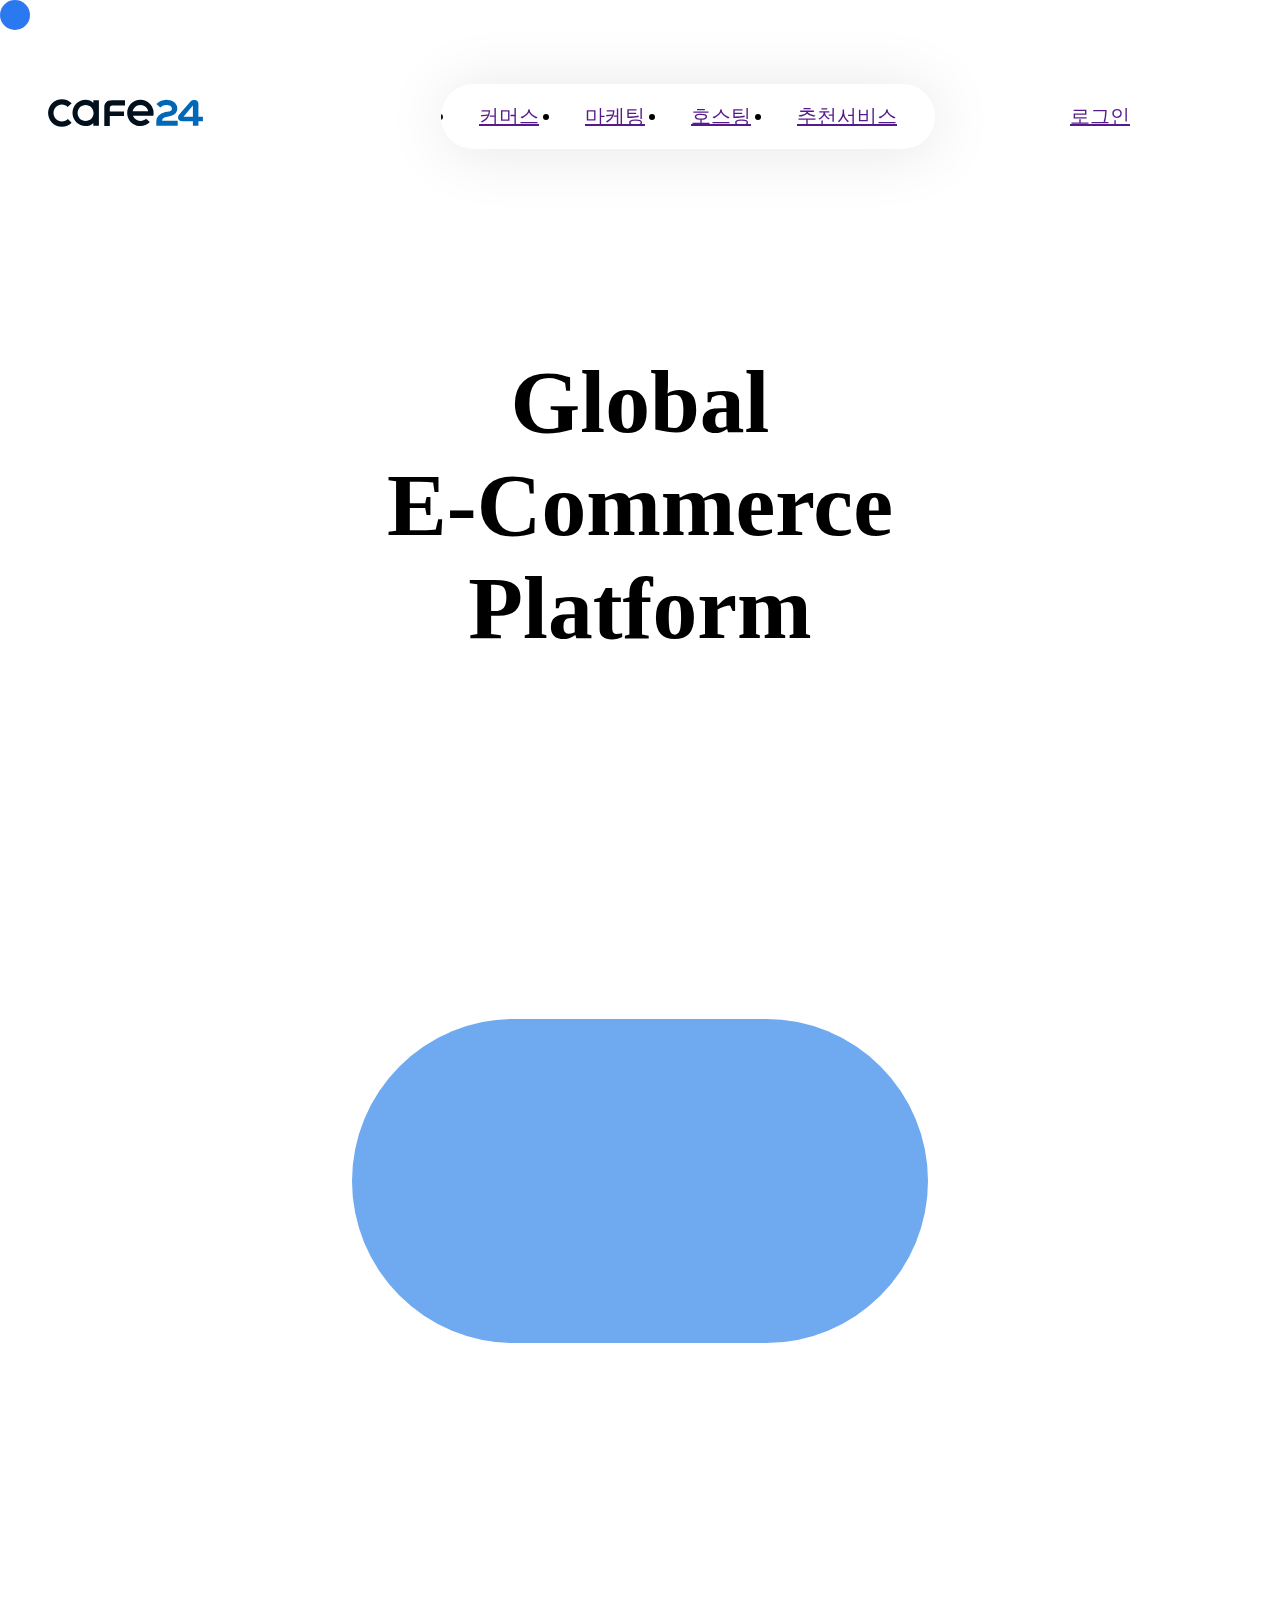
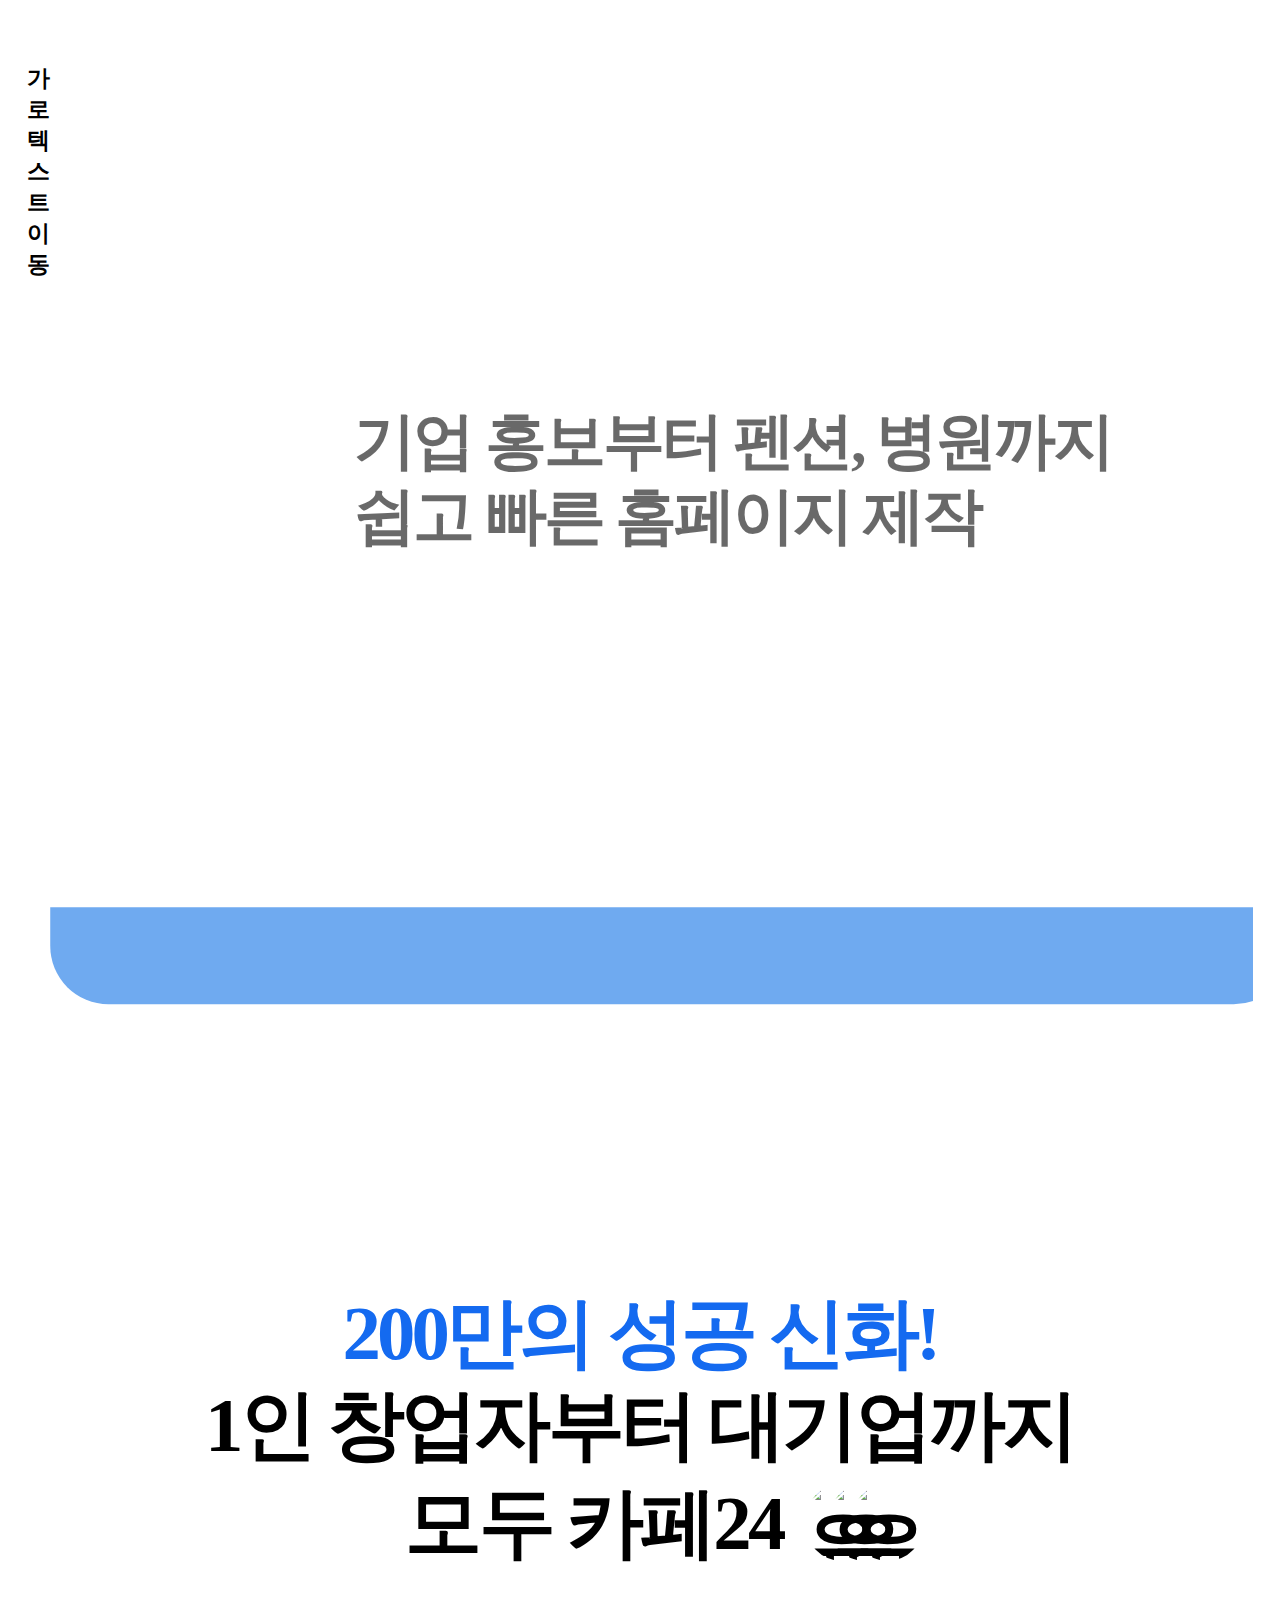
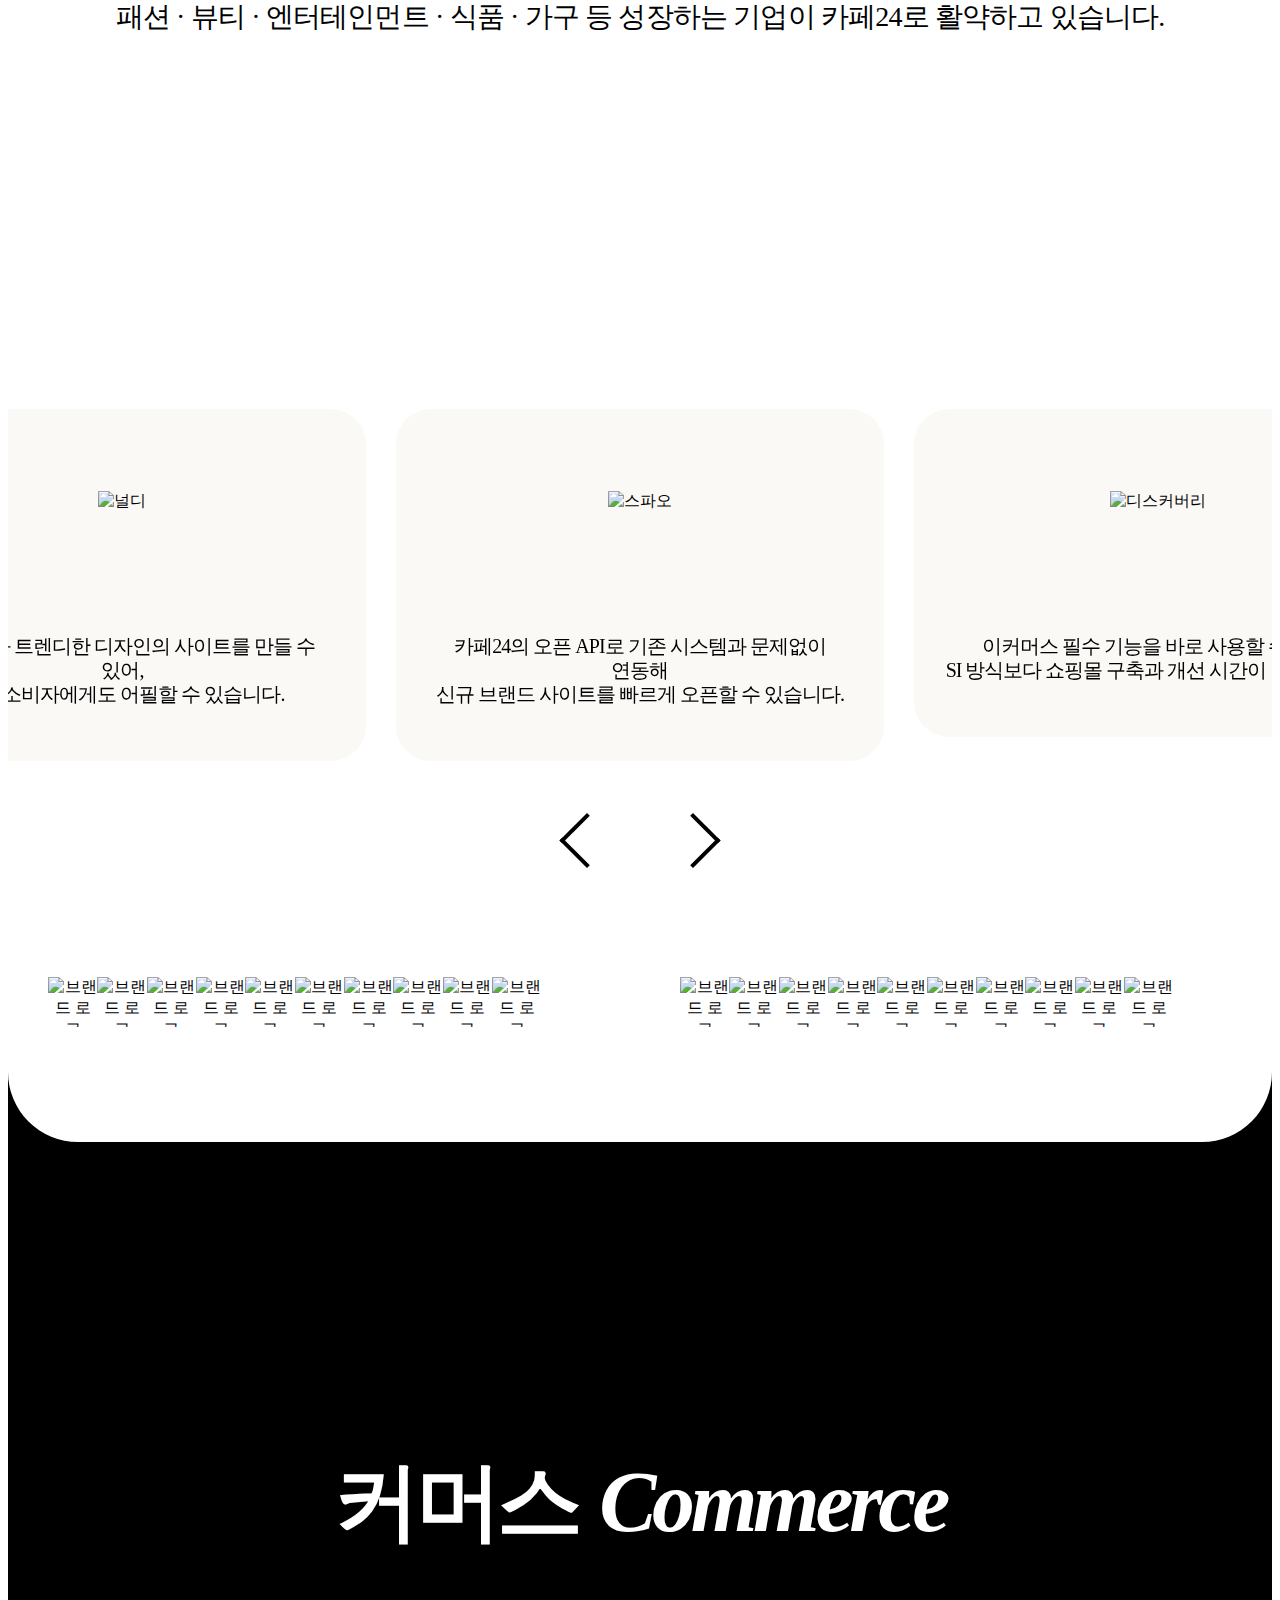
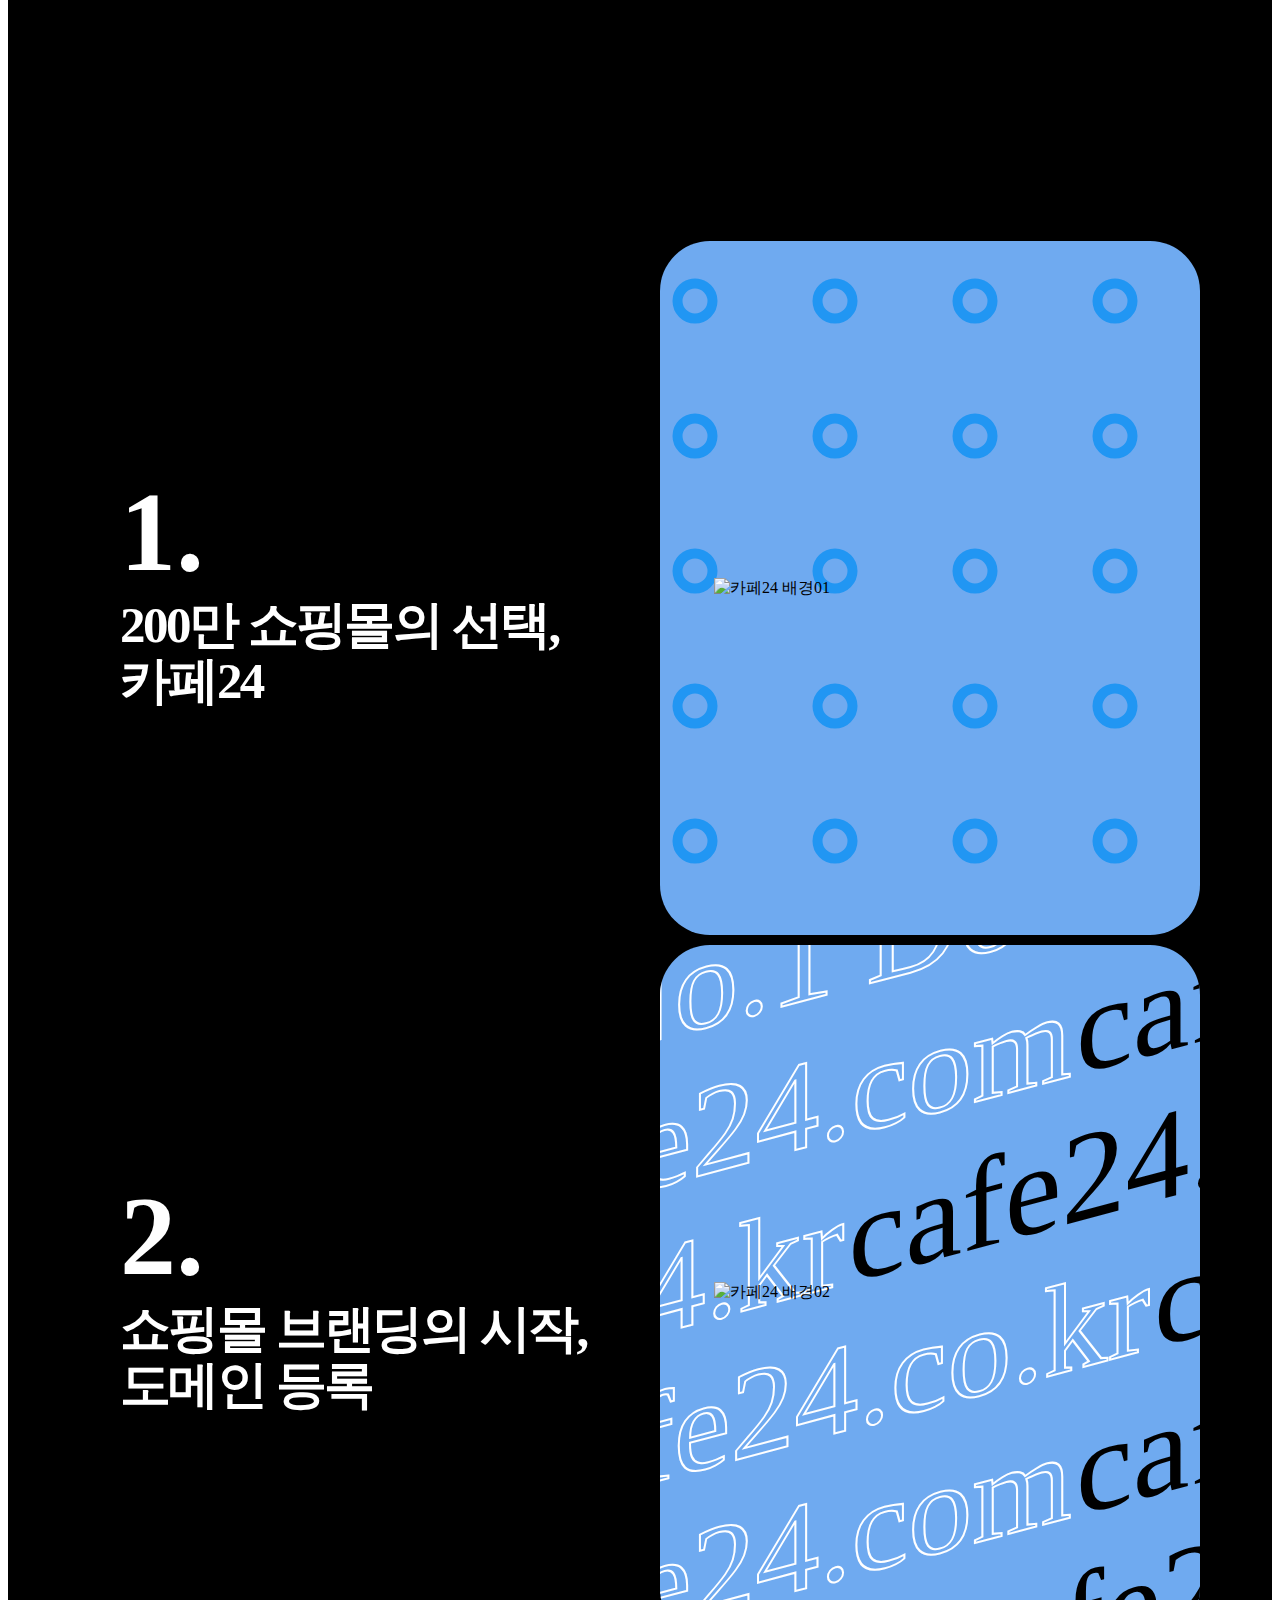
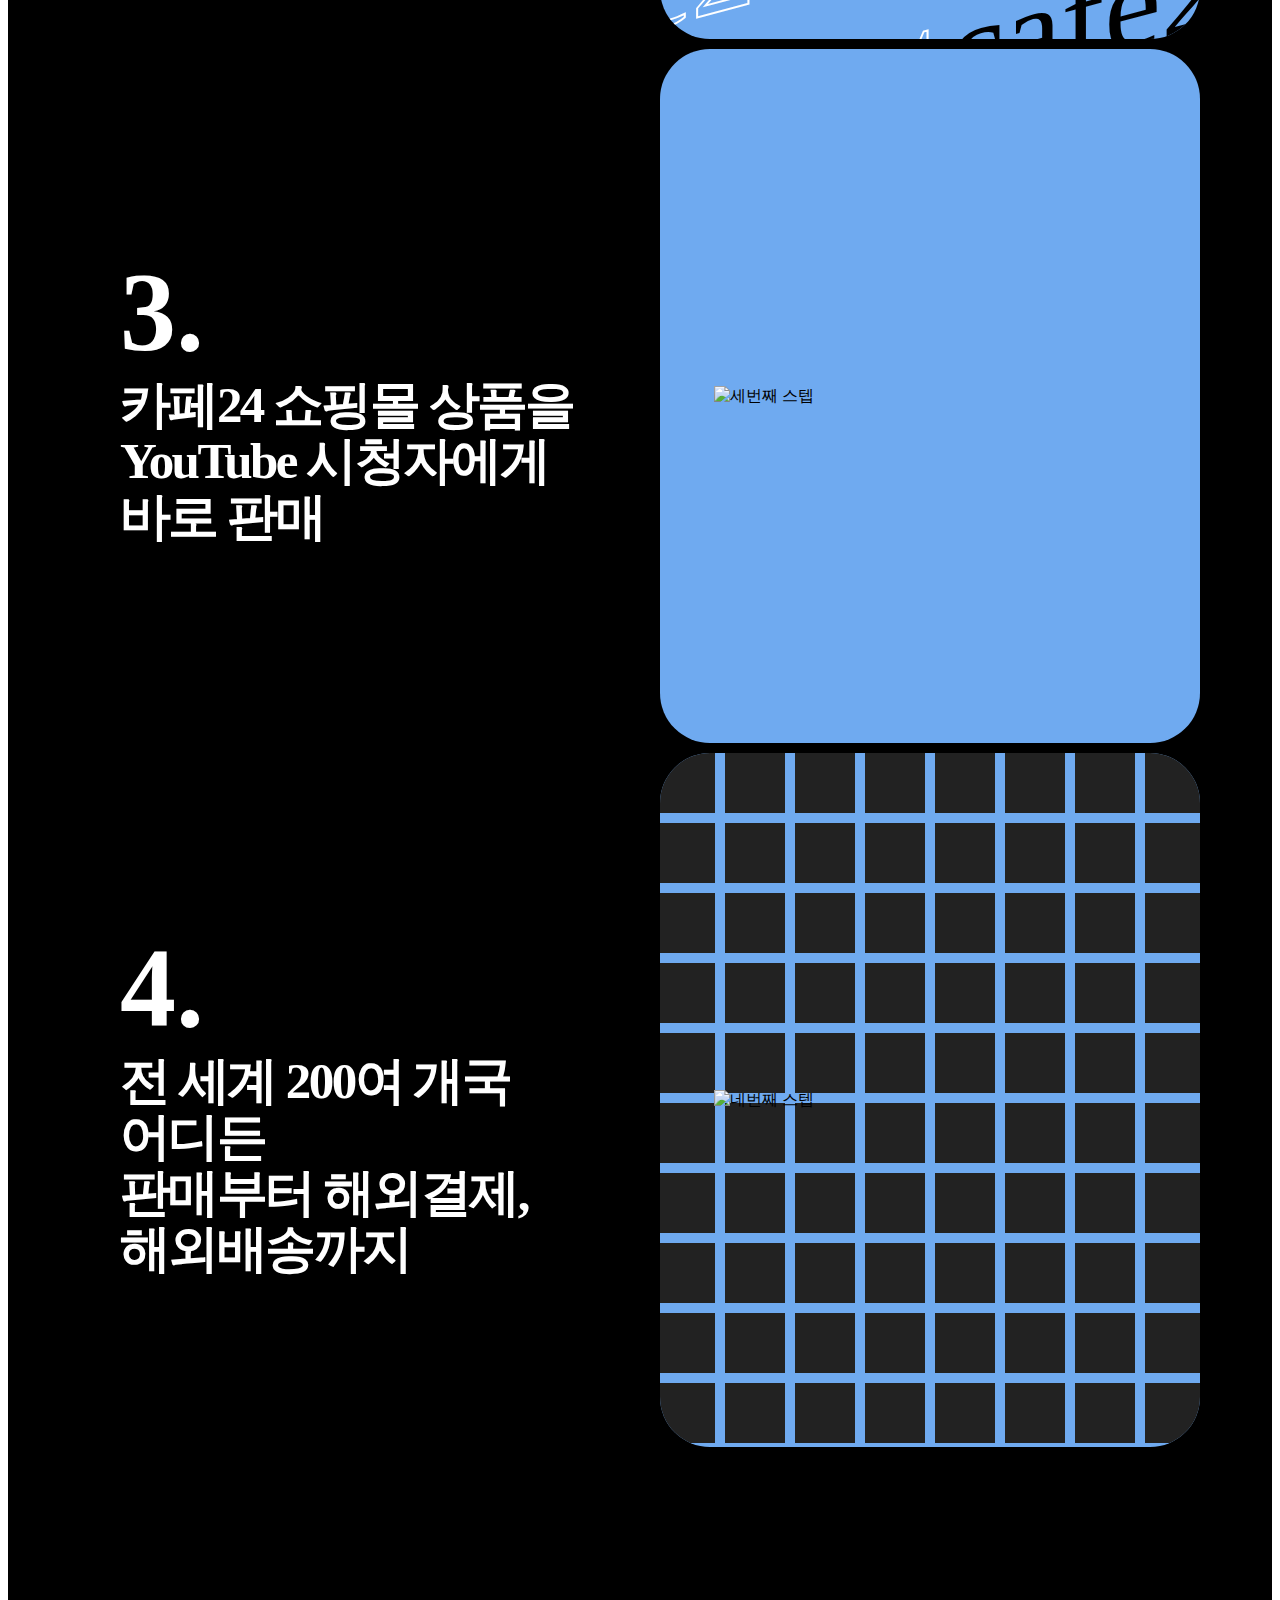
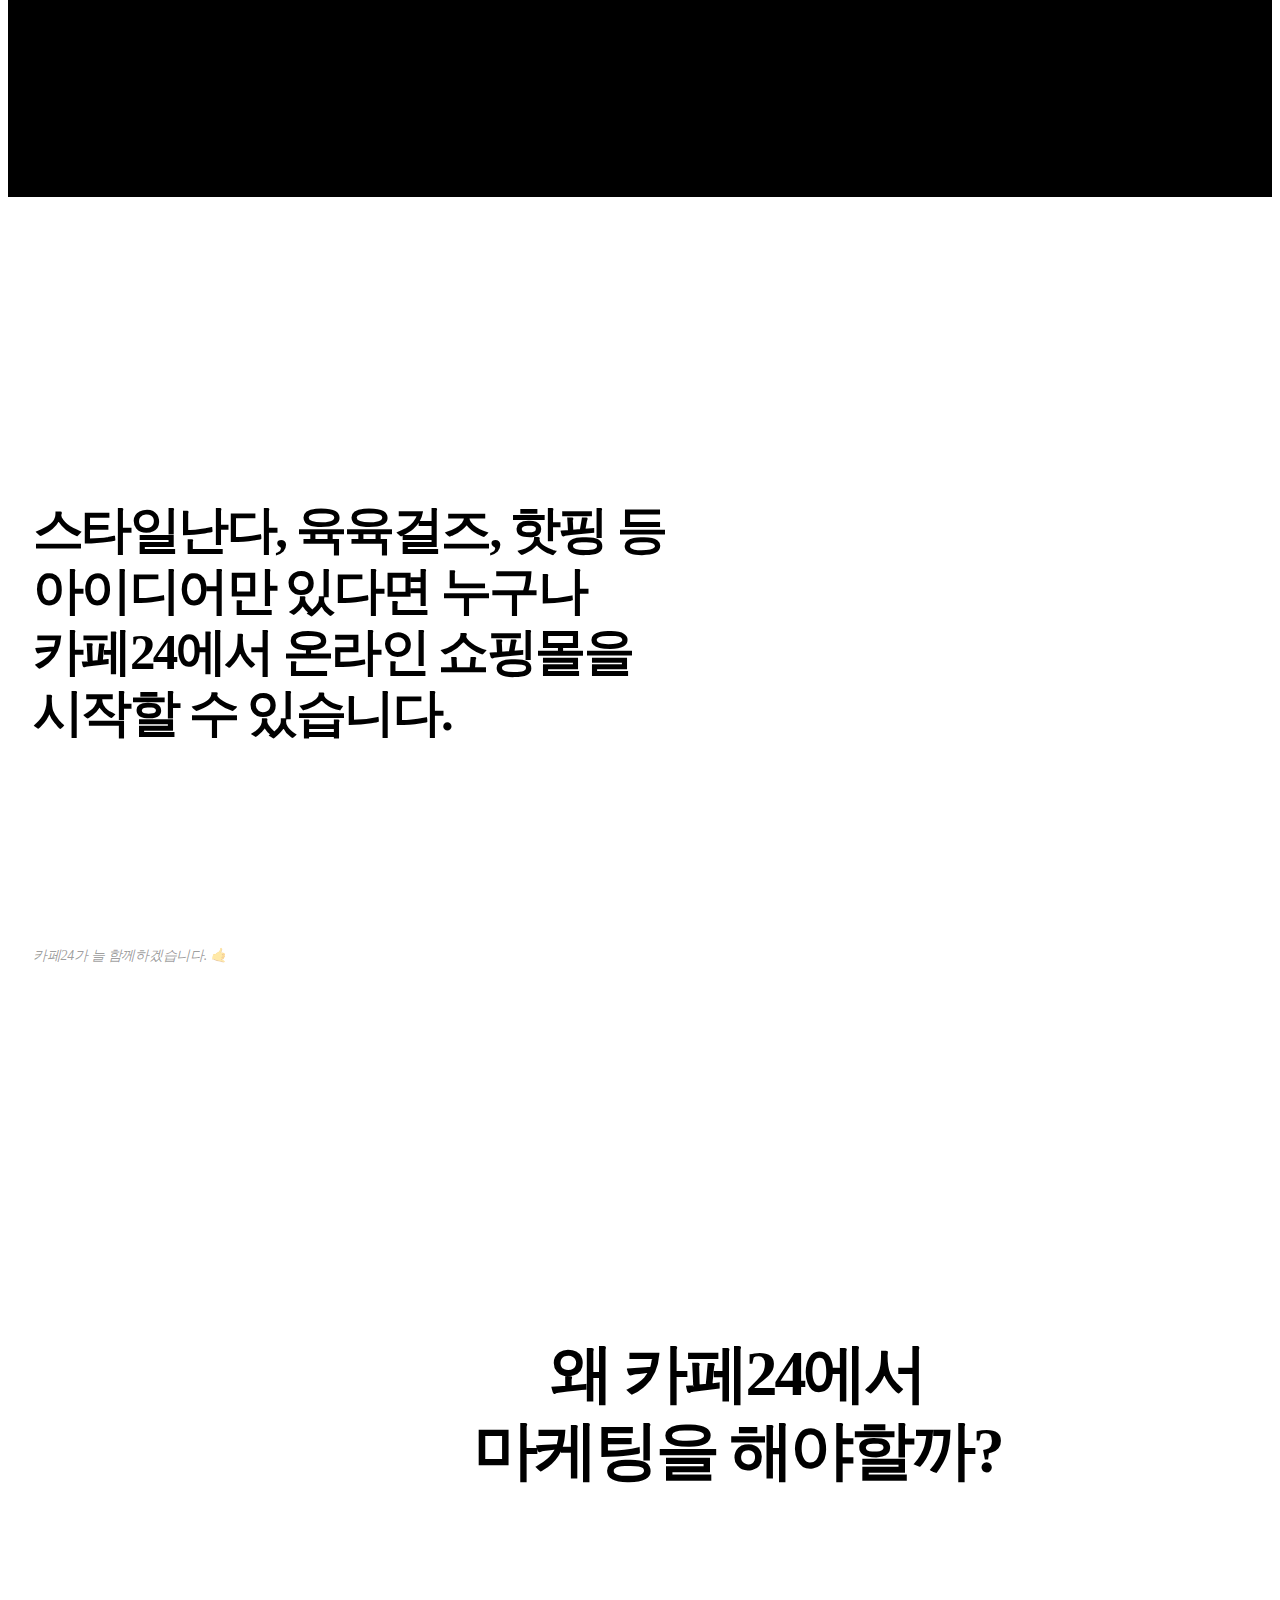
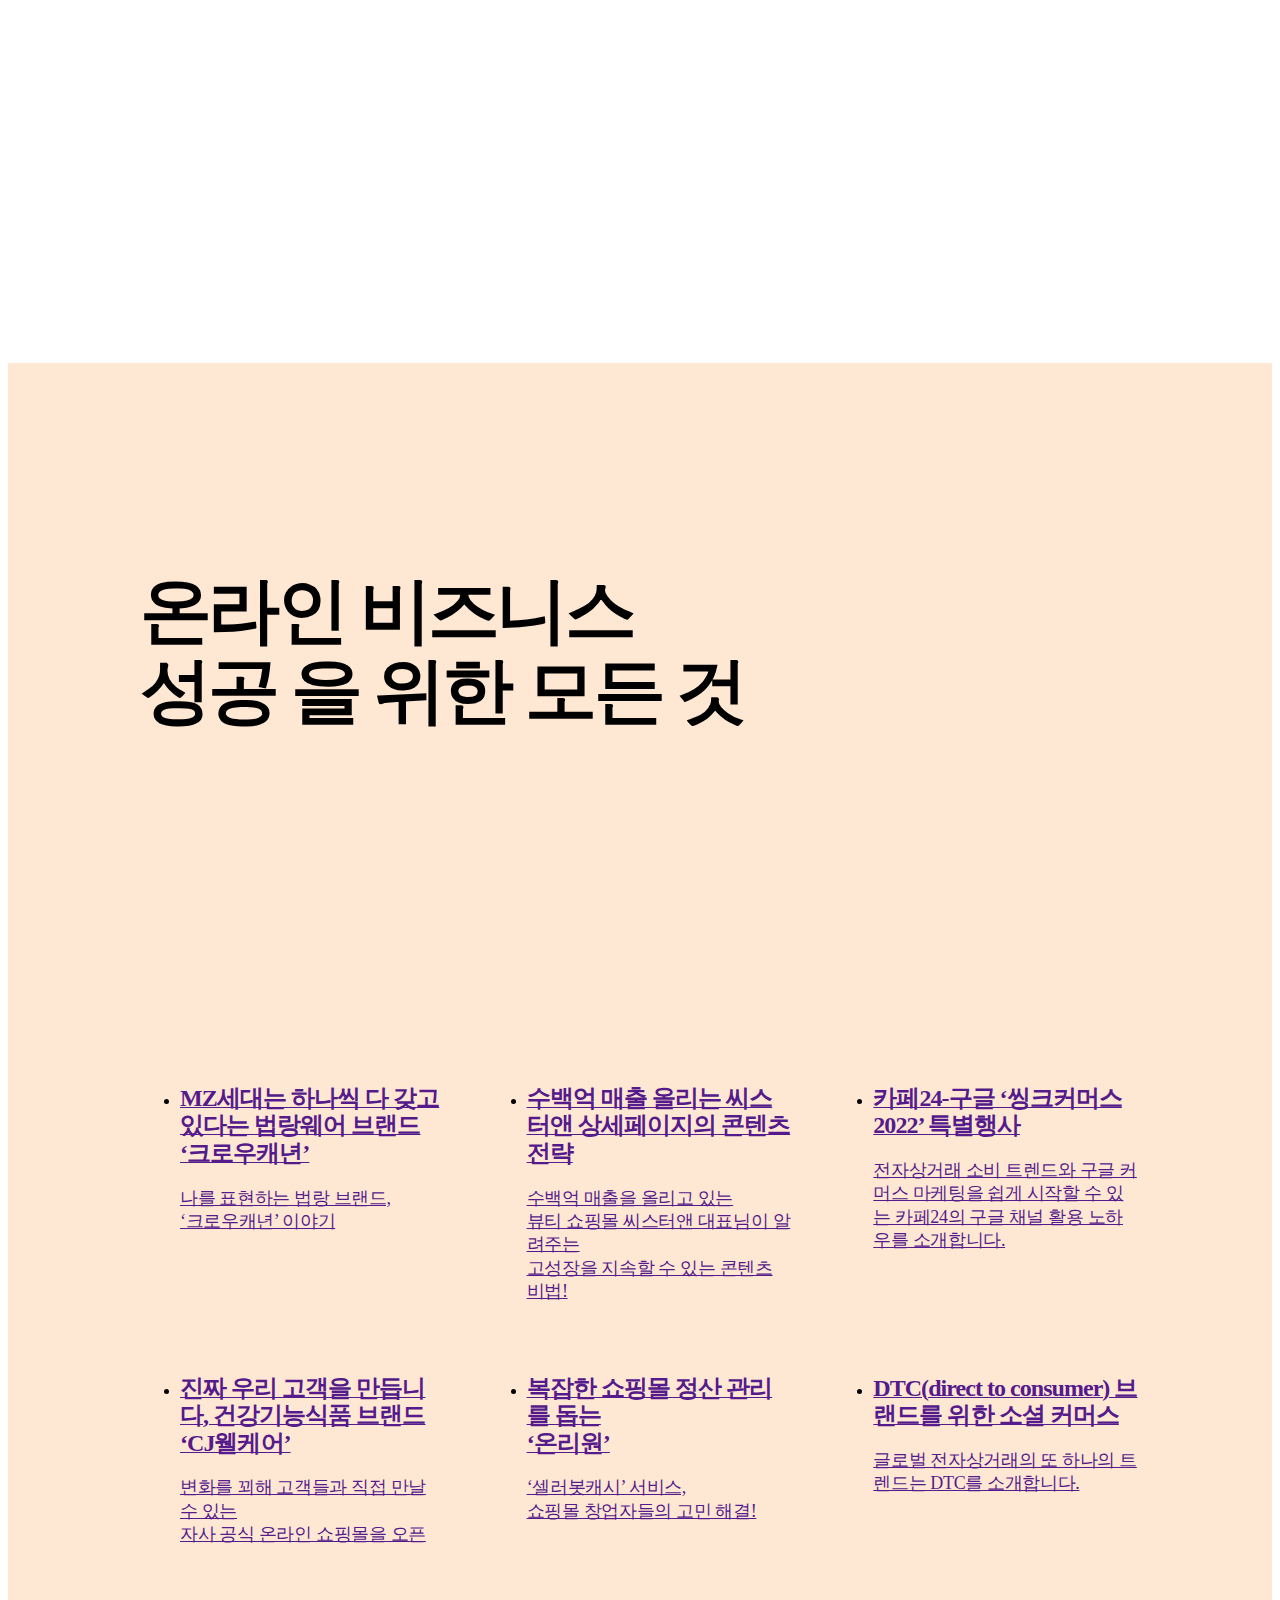
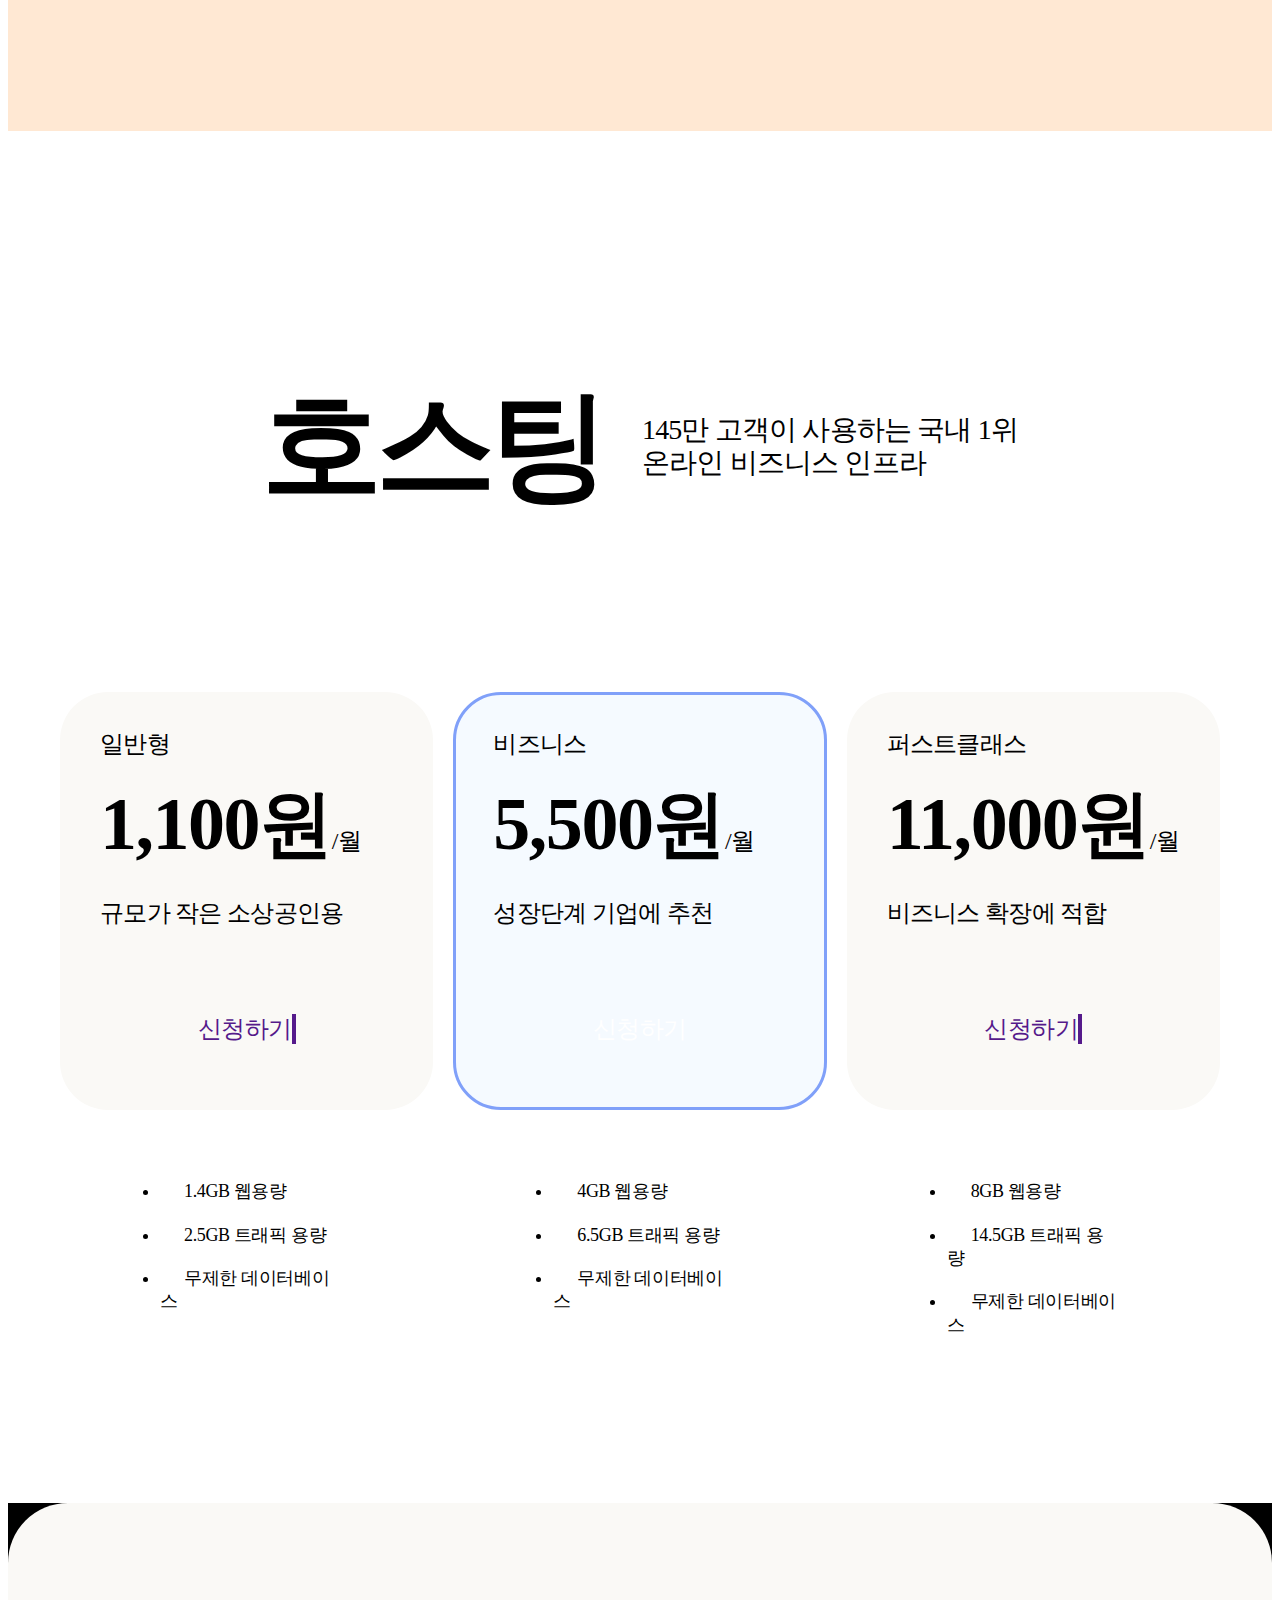
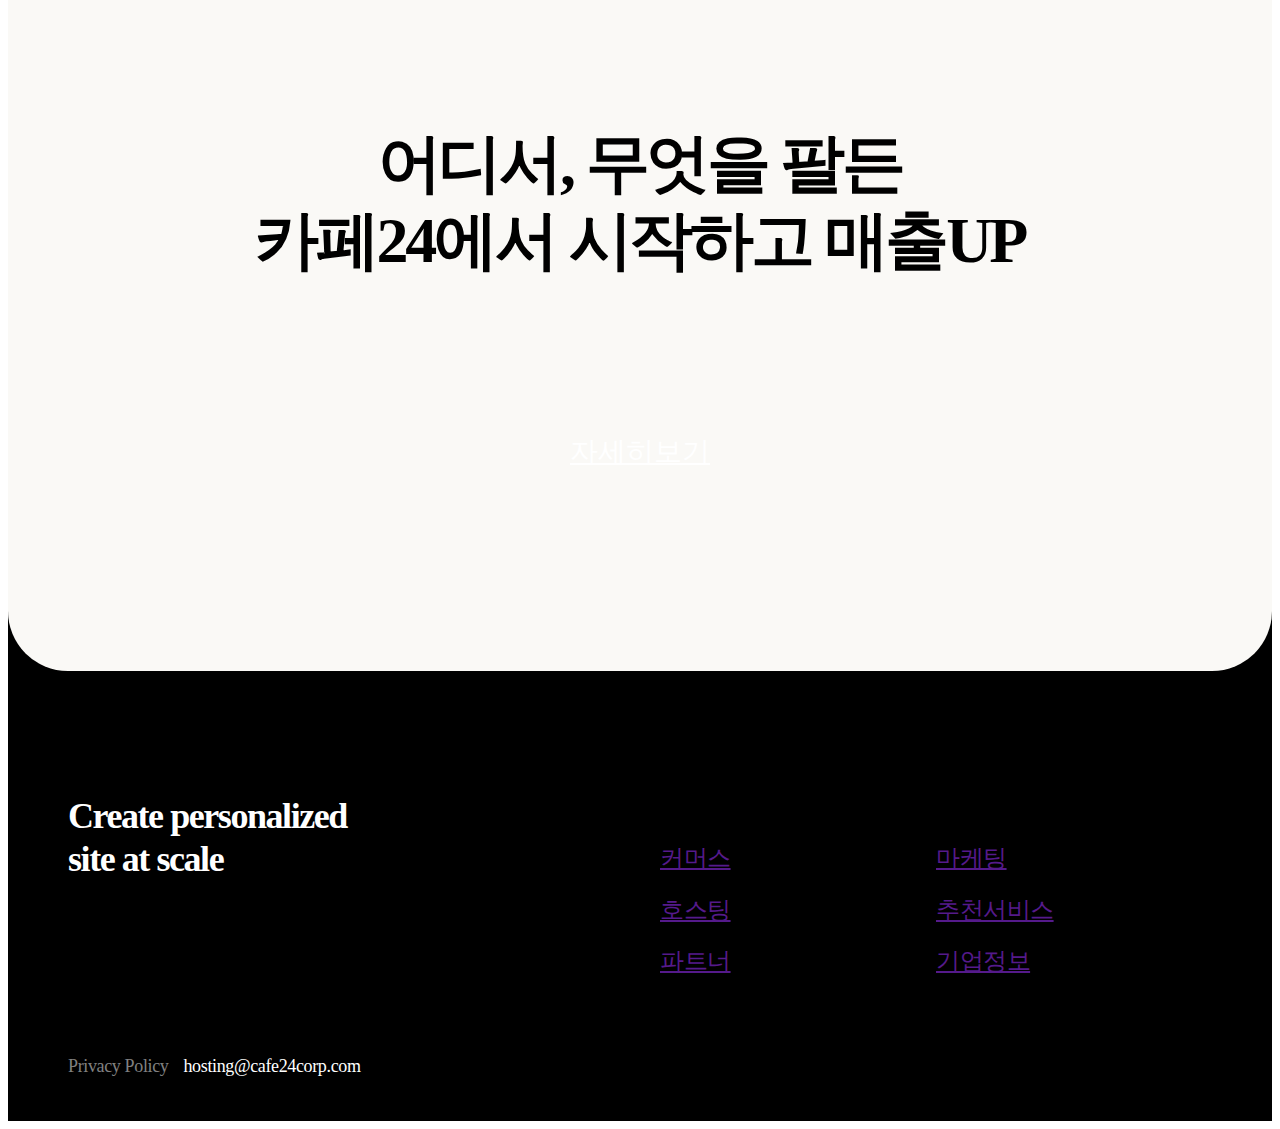
==== commit 86f99d6a: "Update index.html" ====
--- a/cafe24/index.html
+++ b/cafe24/index.html
@@ -853,7 +853,7 @@
       <div class="group-flex">
           <div class="logo-area">
             <h2 class="footer-logo"><a href=""></a></h2>
-            <p>Create personalized<br> videos at scale</p>
+            <p>Create personalized<br> site at scale</p>
           </div>
           <ul class="nav-list">
             <li class="nav-item"><a href="">커머스</a></li>
